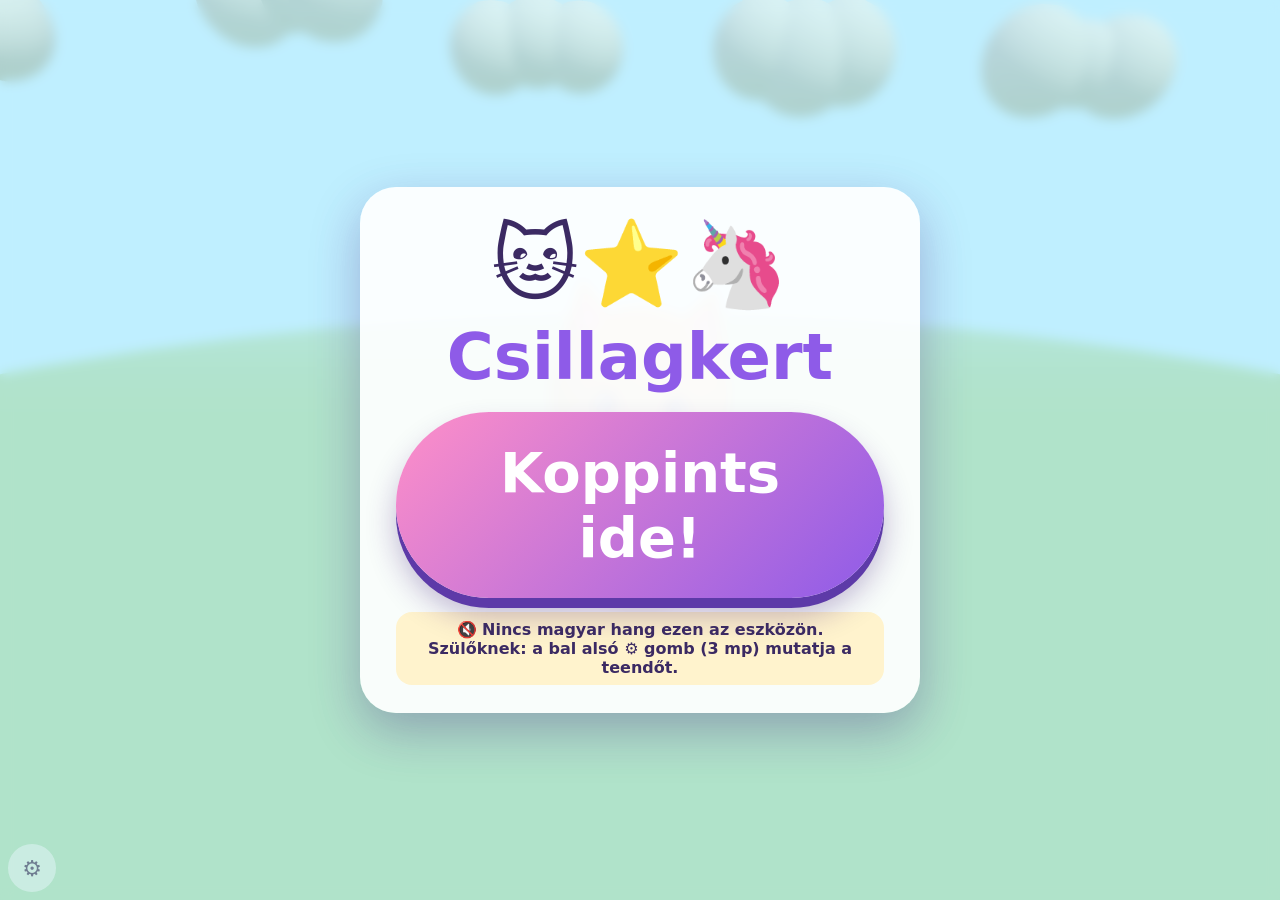
==== index.html @ 8ad257bf "Trace: figure-eight path, closed paths work in both directions; finger drawing no longer blocked rig" ====
<!DOCTYPE html>
<html lang="hu">
<head>
<meta charset="UTF-8">
<meta name="viewport" content="width=device-width, initial-scale=1.0, maximum-scale=1.0, user-scalable=no, viewport-fit=cover">
<meta name="apple-mobile-web-app-capable" content="yes">
<meta name="theme-color" content="#bfefff">
<meta name="apple-mobile-web-app-title" content="Csillagkert">
<meta name="apple-mobile-web-app-status-bar-style" content="default">
<link rel="manifest" href="manifest.webmanifest">
<link rel="apple-touch-icon" href="icons/icon-180.png">
<link rel="icon" type="image/png" href="icons/icon-192.png">
<title>Csillagkert</title>
<link rel="stylesheet" href="style.css">
</head>
<body>
<canvas id="garden"></canvas>

<!-- Rozi, a robot: ő beszél. Rá koppintva megismétli a feladatot. -->
<div id="rozi-bubble"></div>
<button id="robot" data-mood="idle" aria-label="Rozi a robot – koppints, ha újra hallani szeretnéd" hidden>
  <svg viewBox="0 0 100 110" width="100%" height="100%">
    <line x1="50" y1="14" x2="50" y2="4" stroke="#9aa6c9" stroke-width="4" stroke-linecap="round"/>
    <circle cx="50" cy="5" r="6" fill="#ffcf3f" class="antenna"/>
    <rect x="12" y="16" width="76" height="62" rx="26" fill="#e8ecff" stroke="#8e5be8" stroke-width="4"/>
    <rect x="22" y="28" width="56" height="30" rx="14" fill="#2b2a55"/>
    <g class="eyes"><ellipse class="eye" cx="38" cy="43" rx="8" ry="9" fill="#7fe0ff"/><ellipse class="eye" cx="62" cy="43" rx="8" ry="9" fill="#7fe0ff"/>
      <path class="lash" d="M28 33 l-5 -4 M32 31 l-3 -5 M72 33 l5 -4 M68 31 l3 -5" stroke="#7fe0ff" stroke-width="2.5" stroke-linecap="round"/></g>
    <path class="smile" d="M39 64 Q50 74 61 64" fill="none" stroke="#ff5d8f" stroke-width="4.5" stroke-linecap="round"/>
    <rect class="mouth" x="40" y="64" width="20" height="6" rx="3" fill="#ff5d8f"/>
    <circle class="cheek" cx="20" cy="62" r="5" fill="#ffb3d6"/><circle class="cheek" cx="80" cy="62" r="5" fill="#ffb3d6"/>
    <path d="M70 14 q12 -10 20 2 q-8 8 -20 -2z M70 14 q-6 -12 -18 -4 q6 10 18 4z" fill="#ff8fc8" stroke="#d94f9a" stroke-width="2"/>
    <rect x="30" y="80" width="40" height="22" rx="10" fill="#c9d2f5" stroke="#8e5be8" stroke-width="3"/>
    <circle cx="50" cy="91" r="5" fill="#ffcf3f"/>
  </svg>
</button>

<!-- Csillagmérő + gombok -->
<header id="hud" hidden>
  <div id="meter" aria-label="Csillagok">
    
  </div>
  <button id="again" class="round" aria-label="Mondd újra">🔊</button>
</header>

<!-- Első koppintás: ez oldja fel a hangot az iPaden -->
<section id="start">
  <div class="card">
    <div class="big-emoji">🐱⭐🦄</div>
    <h1>Csillagkert</h1>
    <button id="start-btn" class="giant">Koppints ide!</button>
    <p id="voice-warn" hidden>🔇 Nincs magyar hang ezen az eszközön. Szülőknek: a bal alsó ⚙ gomb (3 mp) mutatja a teendőt.</p>
  </div>
</section>

<!-- Főképernyő a kertben -->
<section id="home" hidden>
  <div id="stations"></div>
  <button id="next" class="giant">▶ Tovább</button>
</section>

<!-- Feladat -->
<section id="stage" hidden></section>
<button id="stage-x" class="round xbtn" aria-label="Kilépek" hidden>✕</button>

<!-- Név (elsőre; átugorható) -->
<section id="name-screen" hidden>
  <div class="card">
    <button id="name-skip" class="round xbtn in" aria-label="Átugrom">✕</button>
    <h2>Hogy hívnak? 🌟</h2>
    <input id="name-input" type="text" autocomplete="off" maxlength="30" placeholder="Írd ide a neved">
    <div style="margin-top:18px"><button id="name-ok" class="giant">Kész</button></div>
  </div>
</section>

<!-- Jutalom -->
<section id="reward" hidden>
  <div class="card wide">
    <button id="reward-x" class="round xbtn in" aria-label="Nem kérek">✕</button>
    <h2>🎉 Megvan az összes csillag!</h2>
    <div class="choices">
      <button class="choice" data-game="sparkhorn"><span>🦄</span>Unikornis-futás</button>
      <button class="choice" data-game="bubbles"><span>🫧</span>Buborékpukkasztás</button>
      <button class="choice" data-game="foodcatch"><span>🐱</span>Etesd a cicát</button>
      <button class="choice" data-game="healthy"><span>🍎</span>Hami-adagoló</button>
      <button class="choice" data-game="race"><span>🏁</span>Felhővár-verseny</button>
      <button class="choice" data-game="openworld"><span>🌈</span>Szabad futás</button>
      <button class="choice" data-game="pet"><span>🐾</span>Barátom</button>
      <button class="choice" data-game="dressup"><span>👑</span>Unikornis-öltöztető</button>
    </div>
  </div>
</section>
<section id="game" hidden>
  <div id="game-bar"><button id="game-back" class="round" aria-label="Vissza">⬅</button></div>
  <div id="game-body"></div>
</section>

<!-- Szülői sarok: 3 mp-ig nyomva tartva nyílik -->
<button id="parent-btn" aria-label="Szülői beállítások (tartsd nyomva)">⚙</button>
<div id="parent" hidden>
  <div class="card wide">
    <h2>Szülői sarok</h2>
    <label>A gyerek neve (csak ezen az eszközön tárolódik)
      <input id="p-name" type="text" autocomplete="off" maxlength="30">
    </label>
    <label>Jutalomjáték hossza
      <select id="p-minutes"><option value="2">2 perc</option><option value="4">4 perc</option><option value="6">6 perc</option><option value="10">10 perc</option></select>
    </label>
    <label>Hány csillag kell kezdetben a jutalomjátékhoz? (minden kör után +2)
      <select id="p-per"><option value="5">5 csillag</option><option value="7">7 csillag</option><option value="10">10 csillag</option><option value="15">15 csillag</option></select>
    </label>
    <label>Játékhangok és zene hangereje
      <select id="p-volume"><option value="0">halk</option><option value="1">közepes</option><option value="2">hangos</option></select>
    </label>
    <label>Rozi beszédének hangereje
      <select id="p-speech"><option value="0">halk</option><option value="1">közepes</option><option value="2">hangos</option></select>
    </label>
    <label hidden>Felolvasó hang
      <select id="p-voicesel"></select>
    </label>
    <p id="p-voice"></p>
    <div id="p-stats"></div>
    <div class="row">
      <button id="p-test" class="small">🔊 Hangpróba</button>
      <button id="p-reset" class="small danger">Újrakezdés</button>
      <button id="p-close" class="small ok">Kész</button>
    </div>
    <p class="hint">Ha nincs magyar hang: Beállítások → Kisegítő lehetőségek → Felolvasott tartalom → Hangok → Magyar.</p>
    <p class="hint">Ha a zene és a játékhangok nem szólnak, de Rozi beszél: kapcsold ki a néma módot (Vezérlőközpont → harang ikon), és hangosítsd fel az iPadet.</p>
    <div id="p-errors" class="hint"></div>
  </div>
</div>
<div id="fly-layer"></div>

<script type="module" src="js/main.js"></script>
</body>
</html>
---- style.css ----
:root {
  --sky: #bfefff; --ink: #3b2a63; --card: rgba(255,255,255,.92);
  --pink: #ff8fc8; --purple: #8e5be8; --gold: #ffcf3f; --mint: #7fe0c0;
}
* { box-sizing: border-box; margin: 0; padding: 0; -webkit-tap-highlight-color: transparent; }
html, body { height: 100%; overflow: hidden; background: var(--sky); }
body {
  font-family: "Trebuchet MS", "Segoe UI", system-ui, sans-serif; color: var(--ink);
  touch-action: none; overscroll-behavior: none;
  -webkit-user-select: none; user-select: none; -webkit-touch-callout: none;
}
[hidden] { display: none !important; }
#garden { position: fixed; inset: 0; width: 100%; height: 100%; display: block; }

button { font: inherit; color: inherit; border: 0; cursor: pointer; touch-action: manipulation; }
.giant {
  font-size: clamp(28px, 6vw, 56px); font-weight: 900; padding: .5em 1.3em; border-radius: 999px;
  color: #fff; background: linear-gradient(135deg, var(--pink), var(--purple));
  box-shadow: 0 10px 0 #5d3aa8, 0 18px 30px rgba(60,20,120,.3);
  transition: transform .1s;
}
.giant:active { transform: translateY(6px); box-shadow: 0 4px 0 #5d3aa8; }
.round {
  width: 72px; height: 72px; border-radius: 50%; font-size: 34px; background: var(--card);
  box-shadow: 0 6px 16px rgba(60,20,120,.25);
}

.card {
  background: var(--card); border-radius: 36px; padding: 28px 36px; text-align: center;
  box-shadow: 0 18px 50px rgba(60,20,120,.3); max-width: min(92vw, 560px);
}
.card.wide { max-width: min(94vw, 720px); }
.card h1 { font-size: clamp(36px, 8vw, 64px); margin: 6px 0 18px; color: var(--purple); }
.card h2 { font-size: clamp(26px, 5vw, 40px); margin-bottom: 18px; }
.big-emoji { font-size: clamp(48px, 10vw, 84px); }

#start, #reward, #parent {
  position: fixed; inset: 0; display: flex; align-items: center; justify-content: center;
  background: rgba(191,239,255,.55); backdrop-filter: blur(6px); z-index: 30;
}
#parent { z-index: 60; background: rgba(40,20,80,.5); }
#home { position: fixed; left: 0; right: 0; bottom: 8vh; display: flex; justify-content: center; z-index: 10; }

#hud {
  position: fixed; top: 0; left: 0; right: 0; z-index: 20; display: flex; justify-content: space-between;
  align-items: center; padding: 14px 20px; pointer-events: none;
}
#hud > * { pointer-events: auto; }
#meter { display: flex; gap: 10px; margin: 0 auto; padding: 8px 22px; background: var(--card); border-radius: 999px; box-shadow: 0 6px 16px rgba(60,20,120,.25); }
#meter .slot { font-size: clamp(36px, 7vw, 56px); color: #d8cfe8; transition: color .4s, transform .4s; }
#meter .slot.on { color: var(--gold); text-shadow: 0 0 14px #ffd85a; transform: scale(1.15) rotate(-8deg); }
#again { position: absolute; right: 20px; top: 14px; }

#stage {
  position: fixed; inset: 0; z-index: 15; display: flex; flex-direction: column; align-items: center;
  justify-content: center; padding: 100px 16px 24px; background: rgba(236,248,255,.82);
}
.activity { width: min(96vw, 900px); display: flex; flex-direction: column; align-items: center; gap: 18px; height: 100%; }
.prompt { font-size: clamp(24px, 4.4vw, 38px); font-weight: 800; text-align: center; background: var(--card); padding: 10px 26px; border-radius: 24px; }
.pad { position: relative; width: 100%; flex: 1; min-height: 0; background: #fff; border-radius: 36px; box-shadow: 0 12px 34px rgba(60,20,120,.25); overflow: hidden; }
.pad canvas { position: absolute; inset: 0; width: 100%; height: 100%; touch-action: none; }

.items { display: flex; flex-wrap: wrap; justify-content: center; gap: 8px 14px; max-width: 760px; }
.item { font-size: clamp(48px, 9vw, 84px); transition: transform .25s; }
.item.pulse { transform: scale(1.4); }
.answers { display: flex; gap: 20px; flex-wrap: wrap; justify-content: center; }
.answer {
  min-width: 140px; padding: 16px 26px; border-radius: 30px; background: #fff; font-size: clamp(40px, 8vw, 72px); font-weight: 900;
  box-shadow: 0 8px 0 #cdb8f2, 0 14px 24px rgba(60,20,120,.2); display: flex; flex-direction: column; align-items: center;
  transition: transform .2s, opacity .3s;
}
.answer small { font-size: 22px; letter-spacing: 3px; color: var(--purple); }
.answer:active { transform: translateY(5px); }
.answer.glow { animation: glow 1s infinite alternate; }
.answer.gone { opacity: 0; pointer-events: none; transform: scale(.6); }
.shake { animation: shake .45s; }
.win { animation: win .6s; }
@keyframes shake { 20% { transform: translateX(-10px) } 40% { transform: translateX(10px) } 60% { transform: translateX(-6px) } 80% { transform: translateX(6px) } }
@keyframes win { 50% { transform: scale(1.18) rotate(4deg) } }
@keyframes glow { to { box-shadow: 0 0 0 10px rgba(255,207,63,.7), 0 8px 0 #cdb8f2; } }

.choices { display: flex; gap: 22px; justify-content: center; flex-wrap: wrap; }
.choice {
  width: min(40vw, 260px); padding: 20px; border-radius: 30px; background: #fff; font-size: 24px; font-weight: 800;
  display: flex; flex-direction: column; align-items: center; gap: 8px; box-shadow: 0 8px 0 #cdb8f2, 0 14px 24px rgba(60,20,120,.2);
}
.choice span { font-size: 72px; }

#game { position: fixed; inset: 0; z-index: 40; background: #1a1040; }
#game-bar { position: absolute; left: 14px; top: 14px; z-index: 5; }
#game-body, #game-body iframe, #game-body canvas { position: absolute; inset: 0; width: 100%; height: 100%; border: 0; }

#parent-btn {
  position: fixed; left: 8px; bottom: 8px; width: 48px; height: 48px; border-radius: 50%; z-index: 50;
  background: rgba(236,248,255,.82); font-size: 22px; opacity: .55;
}
#parent label { display: block; text-align: left; font-weight: 700; margin: 10px 0; }
#parent input, #parent select { width: 100%; font: inherit; padding: 12px; border-radius: 14px; border: 2px solid #cdb8f2; margin-top: 6px; }
#parent .row { display: flex; gap: 10px; justify-content: center; margin: 14px 0; flex-wrap: wrap; }
#parent .hint, #p-voice { font-size: 15px; margin-top: 8px; }
.small { padding: 12px 20px; border-radius: 16px; background: #eee6fb; font-weight: 800; font-size: 18px; }
.small.ok { background: var(--mint); } .small.danger { background: #ffd2d2; }

.fly { position: fixed; z-index: 70; font-size: 80px; pointer-events: none; transition: transform .9s cubic-bezier(.5,-.3,.4,1.2), opacity .9s; color: var(--gold); text-shadow: 0 0 20px #ffd85a; }

/* --- további feladattípusok --- */
.answer.pic { font-size: clamp(64px, 12vw, 110px); min-width: 170px; position: relative; }
.answer.pic small { font-size: 20px; letter-spacing: 0; color: var(--ink); font-weight: 800; margin-top: 4px; }
.answer.done { opacity: .55; transform: scale(.92); }
.badge { position: absolute; top: -10px; right: -10px; min-width: 38px; height: 38px; border-radius: 50%; background: var(--mint); color: var(--ink); font-size: 24px; line-height: 38px; text-align: center; font-weight: 900; }
.badge:empty { display: none; }
.cards { display: grid; grid-template-columns: repeat(auto-fit, minmax(110px, 1fr)); gap: 14px; width: min(94vw, 640px); }
.mcard { aspect-ratio: 1; border-radius: 24px; background: #fff; box-shadow: 0 6px 0 #cdb8f2; position: relative; font-size: clamp(48px, 10vw, 80px); transition: transform .25s; }
.mcard .face { display: none; } .mcard.up .face, .mcard.matched .face { display: inline; } .mcard.up .back, .mcard.matched .back { display: none; }
.mcard.up { transform: scale(1.06); } .mcard.matched { background: #d9f7ea; box-shadow: none; opacity: .8; }
.dots { display: flex; gap: 16px; } .dot { width: 34px; height: 34px; border-radius: 50%; background: #e4dcf5; transition: background .2s, transform .2s; } .dot.on { background: var(--gold); transform: scale(1.25); }
.clap { font-size: clamp(60px, 14vw, 110px); padding: .15em .6em; }
.palette { display: flex; gap: 12px; align-items: center; flex-wrap: wrap; justify-content: center; }
.swatch { width: 60px; height: 60px; border-radius: 50%; border: 5px solid #fff; box-shadow: 0 4px 10px rgba(60,20,120,.3); } .swatch.sel { border-color: var(--ink); transform: scale(1.15); }
.swatch.emo { background: #fff; font-size: 30px; }
.dress { position: absolute; left: 0; right: 0; bottom: 14px; display: flex; flex-direction: column; gap: 8px; align-items: center; }
.dress .row { display: flex; gap: 12px; }

/* iPad: a beviteli mezők ne örököljék a kijelölés-tiltást (különben nem lehet gépelni) */
input, select, textarea { -webkit-user-select: text; user-select: text; -webkit-touch-callout: default; }
.pad .clear { position: absolute; right: 14px; bottom: 14px; z-index: 3; width: 60px; height: 60px; font-size: 28px; opacity: .85; }
#voice-warn { margin-top: 14px; padding: 8px 14px; border-radius: 16px; background: #fff3cd; font-size: 16px; font-weight: 700; }

/* --- állomásválasztó a kertben --- */
#home { flex-direction: column; align-items: center; gap: 14px; bottom: 5vh; }
#stations { display: flex; flex-wrap: wrap; gap: 10px; justify-content: center; max-width: min(94vw, 780px); }
.station { width: clamp(78px, 17vw, 104px); padding: 8px 4px 6px; border-radius: 22px; background: var(--card); box-shadow: 0 5px 0 #cdb8f2, 0 8px 16px rgba(60,20,120,.2); display: flex; flex-direction: column; align-items: center; gap: 2px; transition: transform .1s; }
.station:active { transform: translateY(4px); box-shadow: 0 1px 0 #cdb8f2; }
.station span { font-size: clamp(34px, 7vw, 48px); }
.station small { font-size: 12px; font-weight: 800; line-height: 1.1; text-align: center; }
#p-stats { text-align: left; font-size: 16px; margin-top: 10px; max-height: 28vh; overflow: auto; }
#p-stats .stat { display: flex; justify-content: space-between; padding: 3px 0; border-bottom: 1px dashed #e0d6f5; }
#parent .card { max-height: 92vh; overflow: auto; }
#reward .card { max-height: 94vh; overflow: auto; }
.choice { width: min(42vw, 260px); }
@media (max-width: 520px) { .choice span { font-size: 52px; } .choice { padding: 12px; font-size: 18px; } .card { padding: 20px 18px; } }

/* --- Rozi, a robot --- */
#robot { position: fixed; left: 12px; top: 10px; width: 78px; height: 86px; z-index: 25; background: none; padding: 0; filter: drop-shadow(0 6px 10px rgba(60,20,120,.3)); }
#robot .mouth { transform-origin: 50px 67px; }
#robot.talking .mouth { animation: talk .22s infinite alternate; }
#robot.talking .antenna { animation: blink .5s infinite alternate; }
#robot.talking { animation: bob .5s infinite alternate; }
#robot .eyes { transform-origin: 50px 43px; animation: blinkeye 4s infinite; }
@keyframes talk { from { transform: scaleY(.5) } to { transform: scaleY(2.6) scaleX(.85) } }
@keyframes blink { from { fill: #ffcf3f } to { fill: #fff7b0 } }
@keyframes bob { from { transform: translateY(0) } to { transform: translateY(-4px) rotate(-2deg) } }
@keyframes blinkeye { 0%, 92%, 100% { transform: scaleY(1) } 96% { transform: scaleY(.1) } }

/* --- elforgatás / kis magasság: semmi ne lógjon ki --- */
html, body { height: 100%; height: 100dvh; }
#stage { overflow-y: auto; justify-content: flex-start; }
.activity { min-height: 100%; height: auto; }
.pad { min-height: 240px; }
.answer.pic { font-size: clamp(52px, min(12vw, 15vh), 110px); min-width: clamp(104px, 22vmin, 170px); }
.item { font-size: clamp(44px, min(9vw, 12vh), 84px); }
@media (max-height: 560px) { #stage { padding-top: 84px; } .prompt { font-size: clamp(18px, 3.4vw, 28px); padding: 6px 18px; } .answer.pic small { font-size: 16px; } .giant { font-size: clamp(22px, 4vw, 40px); } }

/* --- számtan, zene, etetés --- */
.item.sm { font-size: clamp(30px, min(6vw, 8vh), 52px); }
.item.gone { opacity: .15; transform: scale(.5); filter: grayscale(1); }
.mathrow { display: flex; align-items: center; justify-content: center; gap: 18px; flex-wrap: wrap; }
.mathrow .grp { display: flex; flex-wrap: wrap; justify-content: center; gap: 6px; max-width: min(40vw, 330px); }
.mathrow .sign { font-size: clamp(44px, 9vw, 80px); font-weight: 900; color: var(--purple); }
.answer.key { color: #fff; text-shadow: 0 2px 6px rgba(0,0,0,.35); min-width: clamp(96px, 20vmin, 150px); }
.answer.key small { color: #fff; font-size: 20px; letter-spacing: 2px; }
.answer.key.big { min-width: clamp(160px, 34vmin, 260px); font-size: clamp(56px, 12vmin, 100px); padding: 26px 40px; }
.answer.key.ring { animation: ring 1.1s ease-in-out; }
@keyframes ring { 0% { box-shadow: 0 0 0 0 rgba(255,255,255,.9); transform: scale(1) } 50% { box-shadow: 0 0 0 28px rgba(255,255,255,0); transform: scale(1.12) } 100% { transform: scale(1) } }
.feedpad .animal-wrap { position: relative; display: flex; justify-content: center; align-items: center; min-height: clamp(150px, 30vh, 280px); }
.animal { font-size: clamp(110px, 24vmin, 220px); line-height: 1; transition: transform .2s; }
.animal.munch { animation: munch .5s 3; }
.bubble { position: absolute; top: 0; left: 50%; transform: translateX(40%); background: #fff; padding: 6px 14px; border-radius: 18px; font-weight: 800; font-size: 18px; box-shadow: 0 4px 10px rgba(60,20,120,.2); }
.bubble:empty { display: none; }
@keyframes munch { 50% { transform: scale(1.18, .88) } }
.food { touch-action: none; }

/* --- X gombok, név, nagyítás ellen --- */
.xbtn { position: fixed; top: 100px; right: 16px; z-index: 26; width: 64px; height: 64px; font-size: 30px; background: rgba(255,255,255,.95); }
.xbtn.in { position: absolute; top: 10px; right: 10px; width: 54px; height: 54px; font-size: 26px; }
#name-screen { position: fixed; inset: 0; display: flex; align-items: center; justify-content: center; background: rgba(191,239,255,.6); backdrop-filter: blur(6px); z-index: 35; }
#name-screen .card, #reward .card { position: relative; }
#name-input { font: inherit; font-size: 30px; padding: 14px 18px; border-radius: 18px; border: 3px solid #cdb8f2; width: min(80vw, 380px); text-align: center; }
button { touch-action: none; }
#stage, #parent .card, #reward .card, #p-stats { touch-action: pan-y; }
#meter { gap: 4px; padding: 6px 14px; }
#meter .slot { font-size: clamp(20px, min(4.2vw, 6vh), 40px); }

/* --- 3D és új játékok --- */
#meter.bar { gap: 8px; align-items: center; min-width: min(46vw, 360px); }
#meter .track { flex: 1; height: 16px; border-radius: 99px; background: #e4dcf5; overflow: hidden; min-width: 120px; }
#meter .fill { display: block; height: 100%; width: 0; background: linear-gradient(90deg, #ffcf3f, #ff8fc8); border-radius: 99px; transition: width .5s; }
#meter .num { font-size: clamp(16px, 2.6vw, 24px); color: var(--ink); }
.choices { display: grid; grid-template-columns: repeat(auto-fit, minmax(150px, 1fr)); gap: 14px; }
.choice { width: auto; }

.race, .ow { position: absolute; inset: 0; }
.race-gl, .ow-gl { position: absolute; inset: 0; width: 100%; height: 100%; display: block; touch-action: none; }
.race-hud { position: absolute; left: 90px; right: 90px; top: 18px; }
.race-track { position: relative; height: 22px; background: rgba(255,255,255,.7); border-radius: 99px; }
.race-track .mk { position: absolute; top: -14px; font-size: 30px; transform: translateX(-50%); transition: left .1s linear; }
.race-track .mk.rv { filter: hue-rotate(180deg); top: 2px; font-size: 24px; }
.race-track .finish { position: absolute; right: -8px; top: -12px; font-size: 30px; }
.race-center { position: absolute; inset: 0; display: flex; align-items: center; justify-content: center; pointer-events: none; }
.race-center .race-card { pointer-events: auto; text-align: center; background: rgba(255,255,255,.95); border-radius: 36px; padding: 22px 34px; box-shadow: 0 18px 50px rgba(60,20,120,.4); max-width: min(90vw, 420px); }
.race-count { font-size: min(30vw, 220px); font-weight: 900; color: #fff; text-shadow: 0 6px 0 #8e5be8, 0 0 40px #ff8fc8; }
.race-count.go { font-size: min(18vw, 130px); }
.race-card .big { font-size: 64px; } .race-card h2 { margin: 6px 0; } .race-card .gift { font-size: 80px; } .race-card .sm { font-size: 15px; } .race-card .giant { margin-top: 10px; font-size: 26px; }
.race-hint { position: absolute; left: 0; right: 0; bottom: 6vh; text-align: center; font-size: 26px; font-weight: 900; color: #fff; text-shadow: 0 3px 8px rgba(60,20,120,.7); transition: opacity .6s; pointer-events: none; }

.ow-load { position: absolute; inset: 0; display: flex; align-items: center; justify-content: center; font-size: 30px; font-weight: 900; background: #bfe9ff; z-index: 3; }
.ow-hint { position: absolute; left: 0; right: 0; bottom: 6vh; text-align: center; font-size: 24px; font-weight: 900; color: #fff; text-shadow: 0 3px 8px rgba(60,20,120,.7); transition: opacity .6s; pointer-events: none; }
.ow-jump { position: absolute; right: 22px; bottom: 22px; width: 96px; height: 96px; font-size: 48px; z-index: 4; background: rgba(255,255,255,.9); }

.fc { position: absolute; inset: 0; background: linear-gradient(#bfe9ff, #ffe6f2); overflow: hidden; touch-action: none; }
.fc-layer { position: absolute; inset: 0; pointer-events: none; }
.fc-food { position: absolute; left: 0; top: 0; font-size: 60px; line-height: 1; will-change: transform; }
.fc-cat { position: absolute; bottom: 14px; left: 0; font-size: 130px; line-height: 1; transform-origin: 50% 100%; will-change: transform; --belly: 1; }
.fc-cat.nom { animation: nom .25s; } .fc-cat.purr { animation: purr .5s infinite alternate; }
@keyframes nom { 50% { filter: brightness(1.15); } } @keyframes purr { from { rotate: -4deg } to { rotate: 4deg } }
.fc-bar { position: absolute; left: 90px; right: 20px; top: 20px; height: 26px; background: rgba(255,255,255,.8); border-radius: 99px; z-index: 2; overflow: hidden; }
.fc-fill { height: 100%; width: 0; background: linear-gradient(90deg, #7fe0c0, #ffcf3f); transition: width .3s; }
.fc-label { position: absolute; right: 10px; top: -2px; font-size: 24px; }
.fc-msg { position: absolute; left: 0; right: 0; top: 30%; text-align: center; font-size: 54px; font-weight: 900; color: #ff5d8f; text-shadow: 0 3px 0 #fff; pointer-events: none; }

.hd { position: relative; width: 100%; height: 100%; min-height: 460px; display: flex; flex-direction: column; background: linear-gradient(#e8f6ff, #fff0f8); border-radius: 28px; overflow: hidden; }
.hd-top { display: flex; align-items: center; justify-content: space-between; padding: 8px 14px; }
.hd-stat { font-size: 32px; background: rgba(255,255,255,.85); padding: 4px 16px; border-radius: 99px; } .hd-stat b { font-size: 28px; }
.hd-machine { background: linear-gradient(#ff8fc8, #8e5be8); border-radius: 24px; padding: 10px 26px 16px; color: #fff; text-align: center; box-shadow: 0 8px 0 #5d3aa8; }
.hd-lights { display: flex; gap: 8px; justify-content: center; } .hd-lights i { width: 14px; height: 14px; border-radius: 50%; background: #ffe14d; animation: lt 1s infinite alternate; } .hd-lights i:nth-child(2) { animation-delay: .3s; background: #7fe0c0; } .hd-lights i:nth-child(3) { animation-delay: .6s; background: #7fd6ff; }
@keyframes lt { from { opacity: .4 } to { opacity: 1 } }
.hd-title { font-weight: 900; letter-spacing: 2px; margin: 4px 0; font-size: clamp(14px, 2.4vw, 20px); }
.hd-slot { height: 12px; width: 90px; margin: 0 auto; background: #3b2a63; border-radius: 6px; }
.hd-tray { position: relative; flex: 1; min-height: 120px; display: flex; align-items: center; justify-content: center; }
.hd-item { font-size: clamp(80px, 16vmin, 130px); line-height: 1; touch-action: none; cursor: grab; will-change: transform; filter: drop-shadow(0 8px 8px rgba(60,20,120,.3)); }
.hd-item.drop { animation: dropin .6s cubic-bezier(.3,1.4,.5,1); }
@keyframes dropin { from { transform: translateY(-200px) scale(.5); opacity: 0 } to { transform: none; opacity: 1 } }
.hd-bottom { display: flex; align-items: flex-end; justify-content: space-between; padding: 8px 16px 14px; gap: 12px; }
.hd-pals { display: flex; gap: 10px; align-items: flex-end; flex-wrap: wrap; }
.hd-pal { position: relative; text-align: center; } .hd-pal .face { display: block; font-size: clamp(54px, 11vmin, 80px); line-height: 1; transition: transform .2s; } .hd-pal.main .face { font-size: clamp(76px, 16vmin, 120px); }
.hd-pal .face.happy { animation: hop .5s 2; } .hd-pal .face.shake { animation: shake .45s; } .hd-pal .hearts { position: absolute; left: 0; right: 0; top: -14px; font-size: 22px; }
@keyframes hop { 50% { transform: translateY(-18px) scale(1.1) } }
.hd-box { position: relative; text-align: center; background: rgba(255,255,255,.7); border-radius: 24px; padding: 6px 18px 8px; } .hd-box .lid { font-size: clamp(64px, 14vmin, 100px); line-height: 1; } .hd-box .cnt { font-size: 22px; } .hd-box.pop .lid { animation: hop .3s; } .hd-box.shake { animation: shake .45s; } .hd-box.closed { background: #ffe9a8; }
.hd-bubble { position: absolute; left: 50%; top: 96px; transform: translateX(-50%); background: #fff; padding: 10px 20px; border-radius: 22px; font-weight: 800; font-size: clamp(16px, 2.8vw, 22px); box-shadow: 0 6px 16px rgba(60,20,120,.25); opacity: 0; transition: opacity .3s; max-width: 80%; text-align: center; pointer-events: none; z-index: 4; } .hd-bubble.on { opacity: 1; }
.hd-gift { position: absolute; left: 100%; bottom: 20%; display: flex; align-items: flex-end; gap: 6px; font-size: 80px; pointer-events: none; } .hd-gift.go { animation: giftgo 2.4s ease-in-out forwards; }
@keyframes giftgo { 0% { left: 80%; } 100% { left: 20%; } }

.dress2 { position: absolute; inset: 0; display: flex; flex-direction: column; background: #fff; }
.du-svg { flex: 1; min-height: 0; width: 100%; }
.du-tabs { display: flex; gap: 8px; justify-content: center; padding: 6px; flex-wrap: wrap; }
.du-tab { width: 58px; height: 52px; border-radius: 16px; background: #f1ebff; font-size: 28px; } .du-tab.sel { background: var(--purple); box-shadow: 0 0 0 3px #cdb8f2; }
.du-opts { padding: 4px 10px 12px; display: flex; flex-direction: column; gap: 8px; align-items: center; }
.du-row { display: flex; gap: 10px; flex-wrap: wrap; justify-content: center; }
.du-opt { position: relative; width: 62px; height: 62px; border-radius: 50%; border: 4px solid #fff; background: #f1ebff; font-size: 30px; box-shadow: 0 3px 8px rgba(60,20,120,.3); } .du-opt.sel { border-color: var(--ink); transform: scale(1.12); }
.du-opt.locked { filter: grayscale(.8); opacity: .75; } .du-opt .lock { position: absolute; right: -6px; bottom: -6px; font-size: 20px; }
.du-msg { text-align: center; min-height: 22px; font-weight: 800; color: var(--ink); padding-bottom: 6px; }
@media (max-height: 560px) { .du-svg { flex: 0 0 38%; } .du-opt, .du-tab { width: 48px; height: 48px; font-size: 24px; } }

/* --- Robotpálya (algoritmus) --- */
.algo { gap: 12px; }
.agrid { position: relative; display: grid; gap: 4px; padding: 8px; background: #fff; border-radius: 24px; box-shadow: 0 8px 24px rgba(60,20,120,.25); }
.agrid.win { animation: win .6s; }
.acell { display: flex; align-items: center; justify-content: center; background: #f1ebff; border-radius: 14px; line-height: 1; }
.acell.wall { background: #ffe6f2; }
.arobot { position: absolute; left: 8px; top: 8px; display: flex; align-items: center; justify-content: center; line-height: 1; z-index: 2; pointer-events: none; }
.arobot.bump { animation: shake .4s; }
.aprog { display: flex; gap: 8px; flex-wrap: wrap; justify-content: center; min-height: 66px; }
.atok { position: relative; min-width: 62px; height: 62px; border-radius: 16px; background: #fff; font-size: 34px; box-shadow: 0 5px 0 #cdb8f2; } .atok b { position: absolute; right: 4px; bottom: 0; font-size: 16px; color: var(--purple); }
.atok.hi { background: #ffe9a8; box-shadow: 0 5px 0 #ffb020; animation: shake .45s; }
.atok.ghost { opacity: .6; box-shadow: 0 0 0 3px #7fe0c0; }
.aslot { width: 62px; height: 62px; border-radius: 16px; border: 3px dashed #cdb8f2; }
.ahint { display: flex; align-items: center; gap: 8px; justify-content: center; flex-wrap: wrap; font-weight: 800; }
.apal { display: flex; gap: 10px; flex-wrap: wrap; justify-content: center; align-items: center; }
.acmd { width: 70px; height: 70px; border-radius: 20px; background: #fff; font-size: 38px; box-shadow: 0 6px 0 #cdb8f2; } .acmd.small { width: 56px; height: 56px; font-size: 26px; }
.amult { display: inline-flex; gap: 6px; } .amul { padding: 10px 14px; border-radius: 14px; background: #eee6fb; font-weight: 900; font-size: 20px; } .amul.sel { background: var(--purple); color: #fff; }
.arun { font-size: 24px; padding: .4em 1em; }
/* --- Barátom --- */
.pet { position: absolute; inset: 0; background: linear-gradient(#bfe9ff, #fff0f8); }
.pet-pick { height: 100%; display: flex; flex-direction: column; align-items: center; justify-content: center; gap: 18px; padding: 80px 16px 16px; }
.pet-grid { display: grid; grid-template-columns: repeat(auto-fit, minmax(130px, 1fr)); gap: 14px; width: min(94vw, 640px); }
.pet-friend { background: #fff; border-radius: 28px; padding: 14px; box-shadow: 0 6px 0 #cdb8f2; display: flex; flex-direction: column; align-items: center; } .pet-friend span { font-size: 80px; line-height: 1; } .pet-friend small { font-size: 20px; font-weight: 800; }
.pet-stage { position: absolute; inset: 0; touch-action: none; overflow: hidden; }
.pet-back { position: absolute; left: 90px; top: 14px; z-index: 5; }
.pet-meter { position: absolute; left: 170px; right: 20px; top: 28px; height: 26px; background: rgba(255,255,255,.85); border-radius: 99px; overflow: hidden; z-index: 3; } .pet-meter .fill { display: block; height: 100%; width: 0; background: linear-gradient(90deg, #ff8fc8, #ffcf3f); transition: width .3s; } .pet-meter .heart { position: absolute; right: 10px; top: -2px; font-size: 24px; }
.pet-animal { position: absolute; left: 0; top: 0; font-size: clamp(150px, 34vmin, 300px); line-height: 1; will-change: transform; user-select: none; } .pet-animal.wiggle { animation: wig .3s; } .pet-animal.joy { animation: hop .5s 3; }
@keyframes wig { 25% { rotate: -6deg } 75% { rotate: 6deg } }
.pet-ball { position: absolute; left: 0; top: 0; font-size: 72px; line-height: 1; width: 72px; height: 72px; z-index: 3; will-change: transform; touch-action: none; }
.pet-fx { position: absolute; inset: 0; pointer-events: none; z-index: 4; }
.pet-spark { position: absolute; font-size: 38px; animation: floatup 1.1s ease-out forwards; }
@keyframes floatup { from { opacity: 1; transform: translate(0, 0) scale(.8) } to { opacity: 0; transform: translate(var(--dx, 0), -110px) scale(1.3) } }
.pet-tools { position: absolute; left: 0; right: 0; bottom: 14px; display: flex; gap: 14px; justify-content: center; z-index: 5; }
.pet-tool { background: #fff; border-radius: 22px; padding: 8px 20px; font-size: 40px; box-shadow: 0 5px 0 #cdb8f2; display: flex; flex-direction: column; align-items: center; } .pet-tool small { font-size: 15px; font-weight: 800; } .pet-tool.sel { background: var(--purple); color: #fff; }

/* kis fekvő kijelző: kompakt állomásgombok, hogy a cica látszódjon */
@media (max-height: 640px) and (orientation: landscape) {
  #home { bottom: 1.5vh; gap: 8px; }
  #stations { gap: 6px; max-width: 94vw; }
  .station { width: 58px; padding: 5px 2px; border-radius: 16px; }
  .station span { font-size: 32px; }
  .station small { display: none; }
  .giant { font-size: clamp(22px, 3.6vw, 34px); padding: .35em 1.1em; box-shadow: 0 6px 0 #5d3aa8; }
}

/* --- Rozi arca: hangulatok (szín + kifejezés), bemutatkozás, csillagosztás --- */
#robot .mouth { display: none; } #robot.talking .mouth { display: block; } #robot.talking .smile { display: none; }
#robot .eye, #robot .lash, #robot .antenna { transition: fill .35s, stroke .35s, transform .35s; }
#robot .eye { transform-box: fill-box; transform-origin: center; }
#robot .cheek { transition: fill .35s, r .35s; }
#robot .smile { transform-box: fill-box; transform-origin: center; transition: transform .35s, stroke .35s; }
#robot[data-mood="happy"] .eye { fill: #7fffb0; transform: scaleY(.45) translateY(2px); } #robot[data-mood="happy"] .lash { stroke: #7fffb0; }
#robot[data-mood="happy"] .smile { transform: scale(1.35, 1.5); } #robot[data-mood="happy"] .antenna { fill: #7fffb0; }
#robot[data-mood="cheer"] .eye { fill: #ffe14d; transform: scale(1.15); } #robot[data-mood="cheer"] .lash { stroke: #ffe14d; }
#robot[data-mood="cheer"] .smile { transform: scale(1.4, 1.7); stroke: #ff2f7a; } #robot[data-mood="cheer"] .cheek { fill: #ff8fc8; }
#robot[data-mood="cheer"] { animation: cheer .45s infinite alternate; } #robot[data-mood="cheer"] .antenna { fill: #ffe14d; animation: blink .25s infinite alternate; }
#robot[data-mood="love"] .eye { fill: #ff7aa8; transform: scale(1.2); } #robot[data-mood="love"] .lash { stroke: #ff7aa8; } #robot[data-mood="love"] .cheek { fill: #ff6f9f; } #robot[data-mood="love"] .antenna { fill: #ff7aa8; }
#robot[data-mood="oops"] .eye { fill: #ffb347; transform: translateY(-3px); } #robot[data-mood="oops"] .lash { stroke: #ffb347; }
#robot[data-mood="oops"] .smile { transform: scale(.7, .35); } #robot[data-mood="oops"] .antenna { fill: #ffb347; }
#robot[data-mood="think"] .eye { fill: #b9a4ff; transform: translate(-3px, -4px); } #robot[data-mood="think"] .lash { stroke: #b9a4ff; }
#robot[data-mood="think"] .smile { transform: scale(.65, .8) translate(3px, 0); } #robot[data-mood="think"] .antenna { fill: #b9a4ff; }
@keyframes cheer { from { transform: translateY(0) rotate(-3deg) } to { transform: translateY(-8px) rotate(3deg) } }
#robot.give { animation: give .8s; } @keyframes give { 30% { transform: scale(1.18) rotate(-6deg) } 60% { transform: scale(1.1) rotate(6deg) } }
#robot.intro { left: 50%; top: 50%; transform: translate(-50%, -62%) scale(3.4); z-index: 60; transition: transform .6s cubic-bezier(.3,1.3,.5,1); animation: introwave 1.2s ease-in-out infinite alternate; }
@keyframes introwave { from { rotate: -4deg } to { rotate: 4deg } }
#rozi-bubble { position: fixed; left: 50%; bottom: 14vh; transform: translateX(-50%); z-index: 61; max-width: min(88vw, 520px); padding: 14px 24px; border-radius: 28px; background: #fff; font-size: clamp(20px, 3.6vw, 30px); font-weight: 900; color: var(--ink); text-align: center; box-shadow: 0 12px 30px rgba(60,20,120,.3); opacity: 0; pointer-events: none; transition: opacity .4s; }
#rozi-bubble.on { opacity: 1; }
#robot { transition: transform .5s; }

/* Rozi a játékok fölött is látszik; a vissza gomb jobbra került */
#robot { z-index: 45; }
#game-bar { left: auto; right: 14px; }
.hd-top { padding-left: 96px; padding-right: 96px; }
.hd-pal .face { opacity: 0; }                  /* a 3D állat a helyén látszik; ez csak a hely */
.hd-pal .hearts { z-index: 3; }

#game-bar { left: 12px; right: auto; top: 104px; }

/* Rozi bemutatkozása: nagyban, de oldalt – a cica látszik; a buborék fent */
#robot.intro { left: 3vw; top: 9vh; transform: scale(2.6); transform-origin: top left; }
#rozi-bubble { top: 10vh; bottom: auto; left: 50%; transform: translateX(-24%); max-width: min(56vw, 460px); text-align: left; }
@media (orientation: portrait) { #rozi-bubble { left: 50%; top: 24vh; transform: translateX(-30%); max-width: min(62vw, 440px); } #robot.intro { top: 7vh; } }

/* --- M1: zene (harangok), hallás-próba, számolás --- */
.music .answers { gap: clamp(14px, 3vmin, 28px); }
.answer.key.bell { border-radius: 50%; width: clamp(108px, 22vmin, 168px); height: clamp(108px, 22vmin, 168px); min-width: 0; padding: 0; justify-content: center; font-size: clamp(34px, 7vmin, 56px); line-height: 1; }
.answer.key.bell small { font-size: clamp(18px, 3.4vmin, 26px); letter-spacing: 1px; font-weight: 900; }
.answer.key.bell.big { width: clamp(170px, 36vmin, 270px); height: clamp(170px, 36vmin, 270px); font-size: clamp(64px, 14vmin, 110px); }
.answer.key.bell.mystery { background: #e6def7; }
.answer.key.playing { animation: ring .7s ease-in-out infinite; }
.answer.pic.two { min-width: clamp(140px, 26vmin, 210px); }
.pair { display: flex; gap: 10px; justify-content: center; padding: 14px 0; }
.pair i { display: block; width: clamp(38px, 8vmin, 60px); height: clamp(38px, 8vmin, 60px); border-radius: 50%; box-shadow: inset 0 -5px 0 rgba(0,0,0,.15); }
.hearhelp { display: flex; flex-direction: column; align-items: center; gap: 8px; font-size: 40px; background: var(--card); border-radius: 24px; padding: 12px 20px; }
.hearhelp small { font-size: 16px; max-width: 440px; text-align: center; font-weight: 700; }
.item.counted { filter: drop-shadow(0 0 8px #ffcf3f); transform: scale(1.08); }
.answer small { line-height: 1.05; }
.clap.pulse { transform: scale(1.12); }

.activity.music { justify-content: center; }
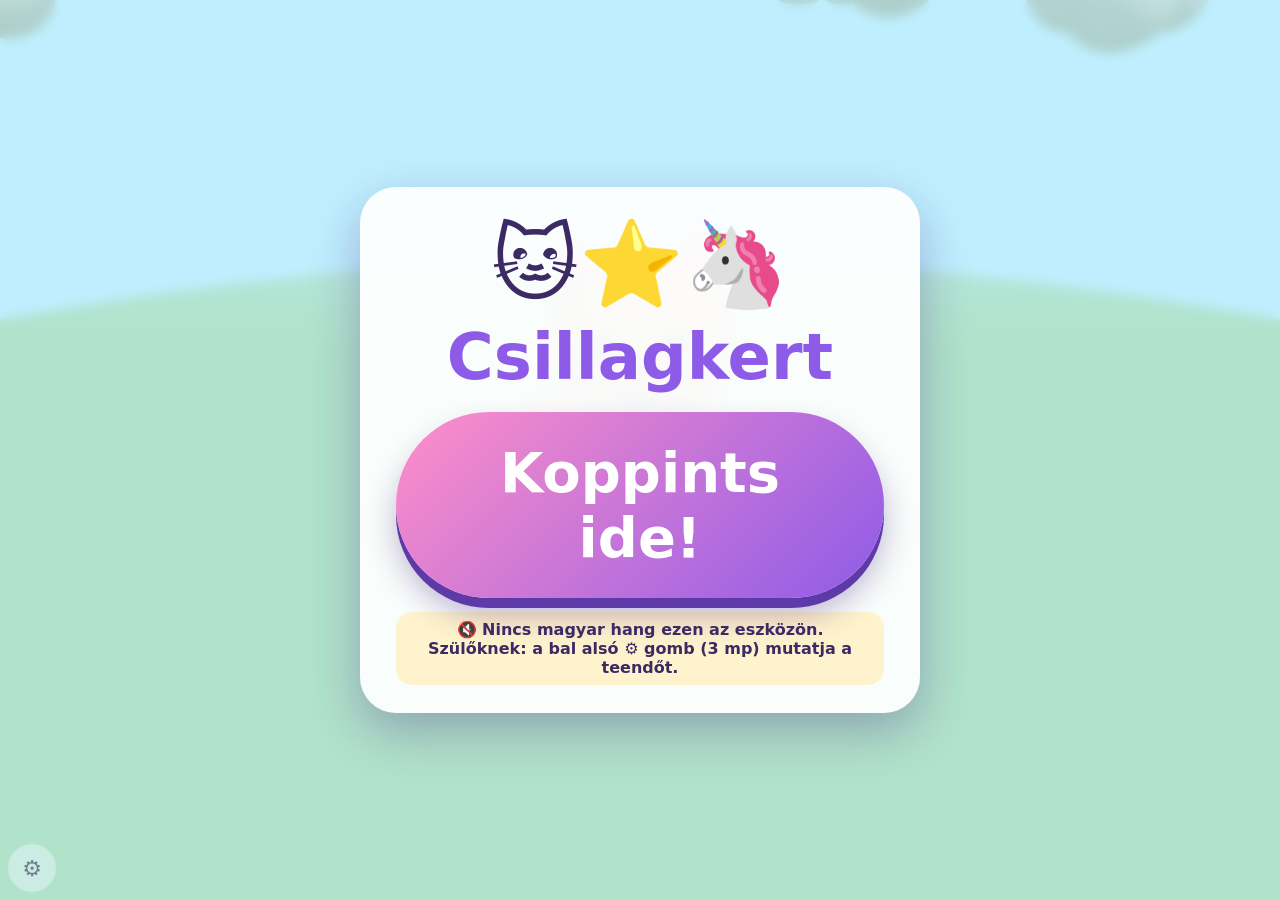
==== commit d0c6bb37: "M2b (1/3): profiles for several children, save schema, backup file - Every child has an own profile:" ====
--- a/index.html
+++ b/index.html
@@ -49,6 +49,7 @@
     <div class="big-emoji">🐱⭐🦄</div>
     <h1>Csillagkert</h1>
     <button id="start-btn" class="giant">Koppints ide!</button>
+    <div id="who" class="who" hidden></div>
     <p id="voice-warn" hidden>🔇 Nincs magyar hang ezen az eszközön. Szülőknek: a bal alsó ⚙ gomb (3 mp) mutatja a teendőt.</p>
   </div>
 </section>
@@ -57,6 +58,7 @@
 <section id="home" hidden>
   <div id="stations"></div>
   <button id="next" class="giant">▶ Tovább</button>
+  <button id="switch" class="round" aria-label="Másik játékos" hidden></button>
 </section>
 
 <!-- Feladat -->
@@ -100,13 +102,34 @@
 <div id="parent" hidden>
   <div class="card wide">
     <h2>Szülői sarok</h2>
-    <label>A gyerek neve (csak ezen az eszközön tárolódik)
+    <div class="kids">
+      <b>Gyerekek</b> <span class="hint">(mindenkinek saját csillagai, kertje és ruhatára van; koppints arra, aki játszik)</span>
+      <div id="p-kids"></div>
+      <div class="row">
+        <button id="p-add" class="small">＋ Új gyerek</button>
+        <button id="p-del" class="small danger" hidden>A mostani gyerek törlése</button>
+      </div>
+      <div id="p-new" hidden>
+        <label>Az új gyerek neve <input id="p-new-name" type="text" autocomplete="off" maxlength="30"></label>
+        <label>Életkora
+          <select id="p-new-age"><option value="4">4 éves</option><option value="5" selected>5 éves</option><option value="6">6 éves</option><option value="7">7 éves</option></select>
+        </label>
+        <div class="row"><button id="p-new-ok" class="small ok">Létrehozás</button><button id="p-new-cancel" class="small">Mégse</button></div>
+      </div>
+    </div>
+    <label class="child">A gyerek neve (csak ezen az eszközön tárolódik)
       <input id="p-name" type="text" autocomplete="off" maxlength="30">
     </label>
-    <label>Jutalomjáték hossza
+    <label class="child">Életkora
+      <select id="p-age"><option value="4">4 éves</option><option value="5">5 éves</option><option value="6">6 éves</option><option value="7">7 éves</option></select>
+    </label>
+    <label class="child">Jele a „Ki játszik?" kártyán
+      <select id="p-mark"></select>
+    </label>
+    <label class="child">Jutalomjáték hossza
       <select id="p-minutes"><option value="2">2 perc</option><option value="4">4 perc</option><option value="6">6 perc</option><option value="10">10 perc</option></select>
     </label>
-    <label>Hány csillag kell kezdetben a jutalomjátékhoz? (minden kör után +2)
+    <label class="child">Hány csillag kell kezdetben a jutalomjátékhoz? (minden kör után +2)
       <select id="p-per"><option value="5">5 csillag</option><option value="7">7 csillag</option><option value="10">10 csillag</option><option value="15">15 csillag</option></select>
     </label>
     <label>Játékhangok és zene hangereje
@@ -119,10 +142,16 @@
       <select id="p-voicesel"></select>
     </label>
     <p id="p-voice"></p>
-    <div id="p-stats"></div>
+    <div id="p-stats" class="child"></div>
+    <div class="row">
+      <button id="p-export" class="small child">💾 Mentés fájlba</button>
+      <button id="p-import" class="small">📂 Visszatöltés fájlból</button>
+      <input id="p-file" type="file" accept="application/json,.json" hidden>
+    </div>
+    <p class="hint">A mentés-fájl a játszó gyerek állását tartalmazza (a nevével együtt), és csak oda kerül, ahová te mented. A visszatöltött mentés új gyerekként jelenik meg, meglévőt nem ír felül.</p>
     <div class="row">
       <button id="p-test" class="small">🔊 Hangpróba</button>
-      <button id="p-reset" class="small danger">Újrakezdés</button>
+      <button id="p-reset" class="small danger child">Újrakezdés</button>
       <button id="p-close" class="small ok">Kész</button>
     </div>
     <p class="hint">Ha nincs magyar hang: Beállítások → Kisegítő lehetőségek → Felolvasott tartalom → Hangok → Magyar.</p>
--- a/style.css
+++ b/style.css
@@ -361,3 +361,47 @@
 .clap.pulse { transform: scale(1.12); }
 
 .activity.music { justify-content: center; }
+
+/* --- M2a: a kert és a barátok látszanak a főképernyőn (a csempék alul, kis sorban); etetés a kertben --- */
+#home { pointer-events: none; gap: 10px; bottom: max(12px, env(safe-area-inset-bottom)); }
+#home > * { pointer-events: auto; }
+#stations { pointer-events: none; gap: 8px; }          /* a csempék közti résen át a kert állatai is megkoppinthatók */
+#stations > * { pointer-events: auto; }
+@media (orientation: landscape) {
+  #stations { max-width: 96vw; }
+  .station { width: clamp(52px, calc((96vw - 100px) / 13), 84px); aspect-ratio: 1; padding: 4px; border-radius: 18px; justify-content: center; }
+  .station span { font-size: clamp(28px, 4vw, 44px); }
+  .station small { display: none; }
+  #next { font-size: clamp(24px, 4.2vw, 44px); }
+}
+@media (orientation: portrait) {
+  #stations { max-width: min(94vw, 780px); }
+  .station { width: calc((min(94vw, 780px) - 52px) / 7); }
+}
+#stage.see-garden { background: transparent; }         /* etetésnél a kert valódi állata látszik a feladat mögött */
+.feedpad.live { min-height: 100%; }
+.feedpad.live .animal { display: none; }
+.feedpad.live .animal-wrap { flex: 1; width: 100%; min-height: 170px; }
+.feed-table { background: linear-gradient(#e6bb82, #c98f4e); border-radius: 30px; padding: 14px 22px 18px; box-shadow: 0 8px 0 #9a6a35, 0 16px 28px rgba(60,20,120,.25); }
+.feed-table .answers { gap: clamp(10px, 3vmin, 24px); }
+.feed-table .answer.pic { font-size: clamp(44px, min(9.5vw, 11vh), 88px); min-width: clamp(96px, 19vmin, 150px); padding: 10px 18px 12px; }
+.food svg { display: block; }
+.food.fly, .food.eaten { background: transparent; box-shadow: none !important; animation: none; }
+.food.fly small, .food.eaten small { visibility: hidden; }
+#stage { overflow-x: hidden; } .activity { max-width: 100%; }   /* álló képernyőn a feladat 1 képponttal kilógott (vízszintes görgetősáv) */
+
+/* --- M2b: profilok („Ki játszik?"), gyerekek a szülői sarokban --- */
+.who h2 { margin: 6px 0 14px; }
+.who-row { display: flex; flex-wrap: wrap; gap: 16px; justify-content: center; }
+.who-card { min-width: 150px; padding: 16px 18px 12px; border-radius: 30px; background: #fff; box-shadow: 0 8px 0 #cdb8f2, 0 14px 24px rgba(60,20,120,.2); display: flex; flex-direction: column; align-items: center; gap: 4px; transition: transform .1s; }
+.who-card:active { transform: translateY(5px); box-shadow: 0 3px 0 #cdb8f2; }
+.who-card .mark { font-size: clamp(64px, 14vmin, 110px); line-height: 1.05; }
+.who-card b { font-size: 22px; max-width: 180px; min-height: 26px; overflow: hidden; text-overflow: ellipsis; white-space: nowrap; }
+.who-card small { font-size: 22px; letter-spacing: 2px; min-height: 28px; }
+#switch { position: fixed; right: 20px; top: 100px; width: 60px; height: 60px; font-size: 30px; z-index: 12; }
+.kids { text-align: left; background: #f6f1ff; border-radius: 18px; padding: 10px 14px; margin-bottom: 12px; }
+.kids .hint { font-size: 14px; }
+#p-kids { display: flex; flex-wrap: wrap; gap: 8px; margin: 8px 0 2px; }
+.small.kid.on { background: var(--gold); }
+#parent.nochild .child { display: none; }
+#p-new { background: #fff; border-radius: 14px; padding: 8px 12px; }
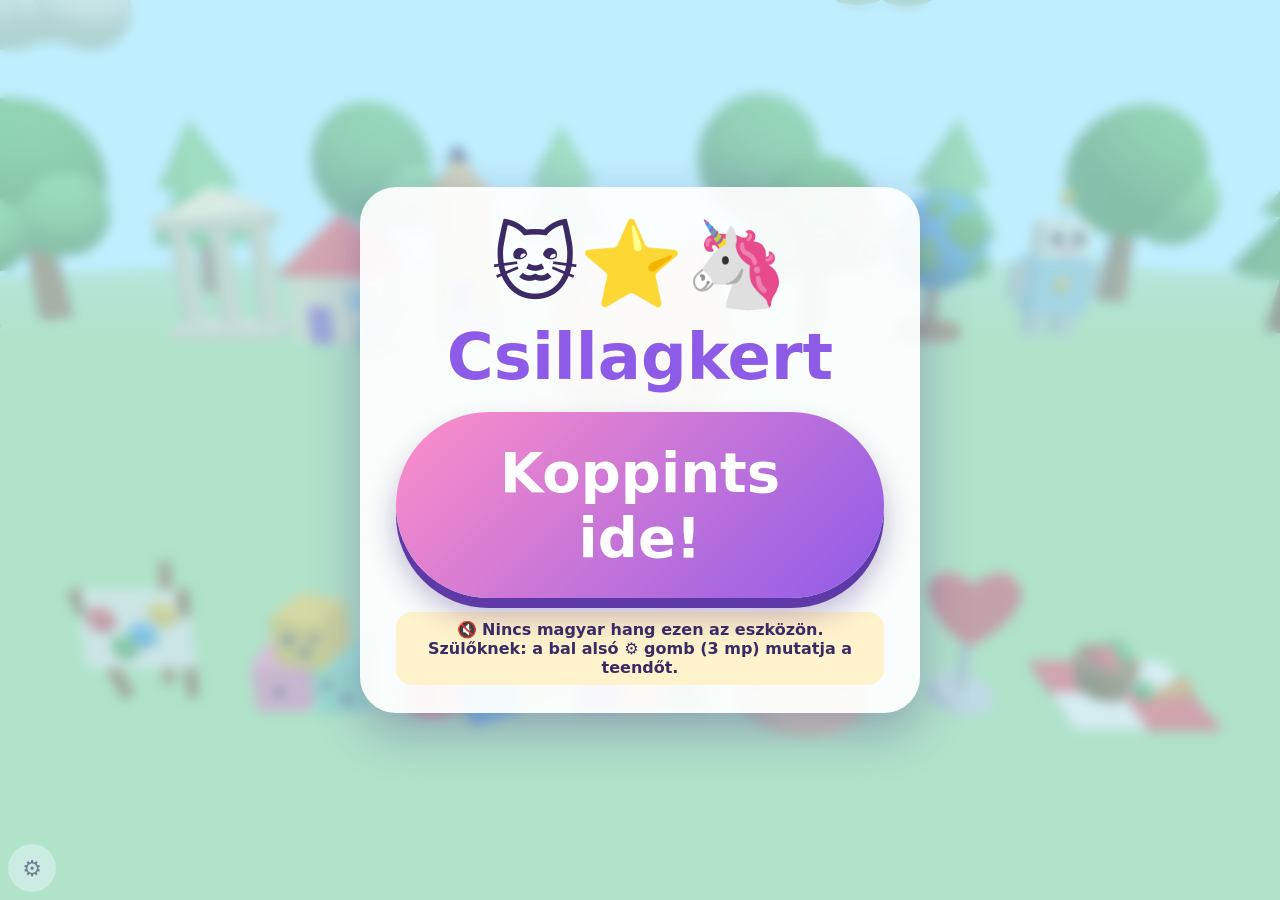
==== commit 3b69d77c: "M2b (3/3): 13 new garden friends, pond and farm areas, new foods - js/three/characters.js: one bone " ====
--- a/index.html
+++ b/index.html
@@ -59,6 +59,8 @@
   <div id="stations"></div>
   <button id="next" class="giant">▶ Tovább</button>
   <button id="switch" class="round" aria-label="Másik játékos" hidden></button>
+  <button id="go-left" class="area-btn" hidden><b>‹</b><span></span></button>
+  <button id="go-right" class="area-btn" hidden><span></span><b>›</b></button>
 </section>
 
 <!-- Feladat -->
--- a/style.css
+++ b/style.css
@@ -405,3 +405,21 @@
 .small.kid.on { background: var(--gold); }
 #parent.nochild .child { display: none; }
 #p-new { background: #fff; border-radius: 14px; padding: 8px 12px; }
+
+/* --- M2b: térképes főképernyő – az állomások jelei a kerti tereptárgyaikon ülnek (3D nélkül alul, sorban maradnak) --- */
+#home.map #stations { position: fixed; inset: 0; max-width: none; display: block; pointer-events: none; }
+#home.map .station { position: absolute; width: 66px; height: 66px; aspect-ratio: auto; padding: 0; border-radius: 50%; transform: translate(-50%, -50%); justify-content: center; background: rgba(255,255,255,.95); box-shadow: 0 4px 0 #cdb8f2, 0 8px 14px rgba(60,20,120,.25); }
+#home.map .station:active { transform: translate(-50%, -46%); box-shadow: 0 1px 0 #cdb8f2; }
+#home.map .station span { font-size: 36px; line-height: 1; }
+#home.map .station small { display: none; }
+#switch { top: auto; right: 16px; bottom: 16px; }
+
+/* --- M2b: kertrészek – átsikló gombok a tópartra (balra) és a tanyára (jobbra); ott a térkép jelei elhalványulnak --- */
+.area-btn { position: fixed; bottom: max(16px, env(safe-area-inset-bottom)); width: 108px; height: 72px; border-radius: 36px; display: flex; align-items: center; justify-content: center; gap: 4px;
+  font-size: 38px; line-height: 1; background: rgba(255,255,255,.95); box-shadow: 0 5px 0 #cdb8f2, 0 10px 18px rgba(60,20,120,.25); z-index: 11; transition: transform .1s; }
+.area-btn b { font-size: 44px; color: var(--purple); margin-top: -6px; }
+.area-btn:active { transform: translateY(4px); box-shadow: 0 1px 0 #cdb8f2; }
+#go-left { left: 68px; } #go-right { right: 88px; }
+#home .station { transition: transform .1s, opacity .35s; }
+#home.away .station { opacity: 0; pointer-events: none; }
+.who-card small { max-width: 250px; line-height: 1.25; }
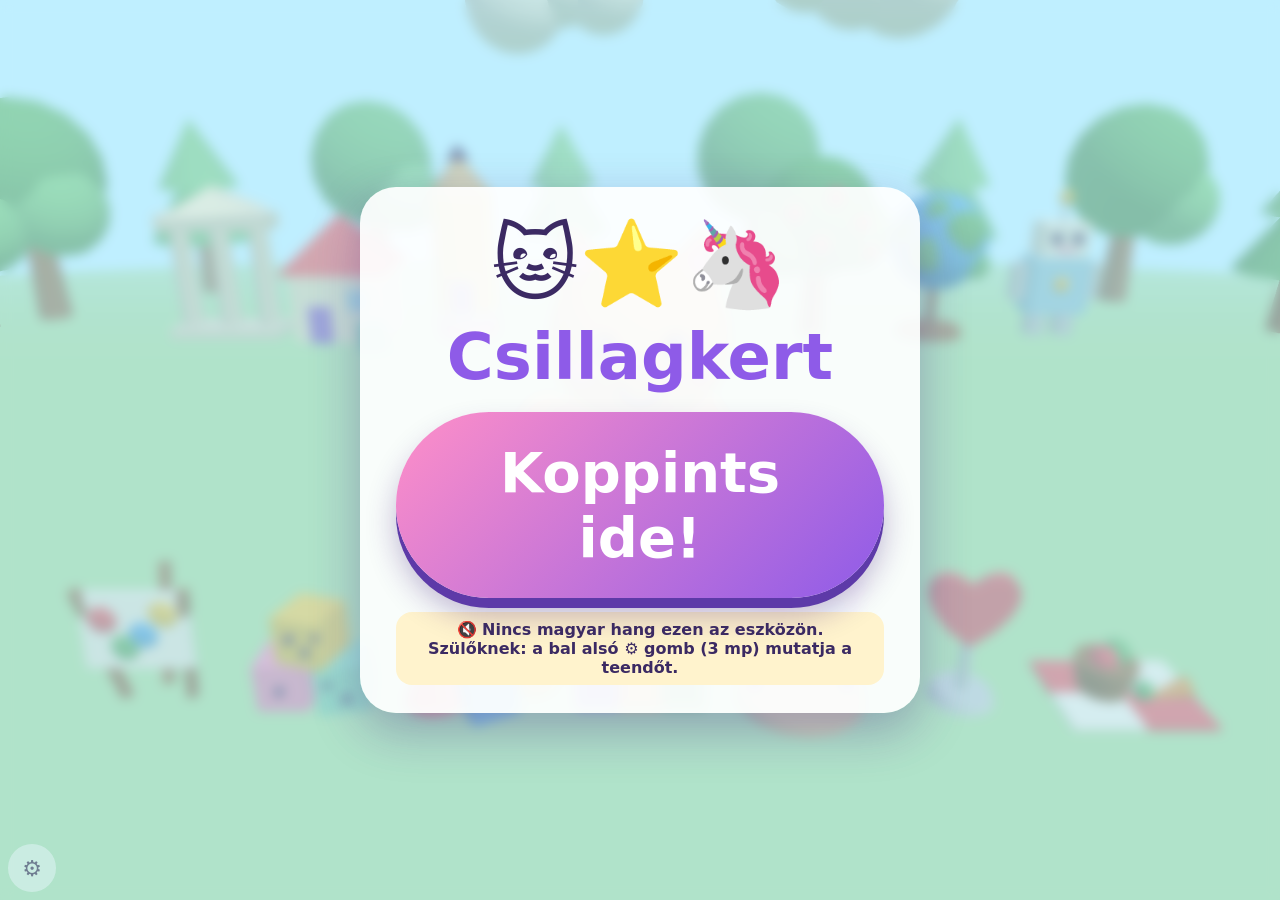
==== commit b0996dfd: "M3: open world and minigame fixes, game sounds, gentle reward end Open world (js/rewards/openworld.j" ====
--- a/index.html
+++ b/index.html
@@ -95,8 +95,9 @@
   </div>
 </section>
 <section id="game" hidden>
-  <div id="game-bar"><button id="game-back" class="round" aria-label="Vissza">⬅</button></div>
+  <div id="game-bar"><button id="game-back" class="round" aria-label="Vissza">⬅</button><span id="game-soon" title="Mindjárt hazamegyünk" hidden>🌅</span></div>
   <div id="game-body"></div>
+  <div id="game-bye" hidden><div class="card"><div class="bye-icon">🌟🏡🌟</div><h2>Ez nagyon jó volt!</h2><button id="game-bye-home" class="giant">🏡 Haza</button></div></div>
 </section>
 
 <!-- Szülői sarok: 3 mp-ig nyomva tartva nyílik -->
--- a/style.css
+++ b/style.css
@@ -87,8 +87,19 @@
 .choice span { font-size: 72px; }
 
 #game { position: fixed; inset: 0; z-index: 40; background: #1a1040; }
-#game-bar { position: absolute; left: 14px; top: 14px; z-index: 5; }
+#game-bar { position: absolute; left: 14px; top: 14px; z-index: 5; display: flex; align-items: center; gap: 10px; }
+#game-soon { font-size: 40px; animation: hop 1.6s infinite; filter: drop-shadow(0 3px 6px rgba(60,20,120,.4)); }
+#game-soon[hidden], #game-bye[hidden] { display: none; }
+#game-bye { position: absolute; inset: 0; z-index: 8; display: flex; align-items: center; justify-content: center; background: rgba(40,20,90,.35); animation: fadein .6s; }
+#game-bye .card { text-align: center; } #game-bye .bye-icon { font-size: 64px; } #game-bye .giant { margin-top: 10px; }
+@keyframes fadein { from { opacity: 0 } }
 #game-body, #game-body iframe, #game-body canvas { position: absolute; inset: 0; width: 100%; height: 100%; border: 0; }
+.spark-wrap { position: absolute; inset: 0; }
+.spark-load { position: absolute; inset: 0; display: flex; flex-direction: column; align-items: center; justify-content: center; gap: 14px; background: linear-gradient(#bfe9ff, #fff0f8); z-index: 2; }
+.spark-load[hidden] { display: none; }
+.spark-icon { font-size: 110px; animation: hop 1.2s infinite; }
+.spark-msg { font-size: 28px; font-weight: 900; color: #5a3aa8; text-align: center; padding: 0 20px; }
+.spark-load.bad .spark-icon { animation: none; }
 
 #parent-btn {
   position: fixed; left: 8px; bottom: 8px; width: 48px; height: 48px; border-radius: 50%; z-index: 50;
@@ -287,7 +298,7 @@
 .pet-stage { position: absolute; inset: 0; touch-action: none; overflow: hidden; }
 .pet-back { position: absolute; left: 90px; top: 14px; z-index: 5; }
 .pet-meter { position: absolute; left: 170px; right: 20px; top: 28px; height: 26px; background: rgba(255,255,255,.85); border-radius: 99px; overflow: hidden; z-index: 3; } .pet-meter .fill { display: block; height: 100%; width: 0; background: linear-gradient(90deg, #ff8fc8, #ffcf3f); transition: width .3s; } .pet-meter .heart { position: absolute; right: 10px; top: -2px; font-size: 24px; }
-.pet-animal { position: absolute; left: 0; top: 0; font-size: clamp(150px, 34vmin, 300px); line-height: 1; will-change: transform; user-select: none; } .pet-animal.wiggle { animation: wig .3s; } .pet-animal.joy { animation: hop .5s 3; }
+.pet-animal { position: absolute; left: 0; top: 0; font-size: clamp(150px, 34vmin, 300px); line-height: 1; will-change: transform; user-select: none; } .pet-animal.wiggle { animation: wig .3s; }
 @keyframes wig { 25% { rotate: -6deg } 75% { rotate: 6deg } }
 .pet-ball { position: absolute; left: 0; top: 0; font-size: 72px; line-height: 1; width: 72px; height: 72px; z-index: 3; will-change: transform; touch-action: none; }
 .pet-fx { position: absolute; inset: 0; pointer-events: none; z-index: 4; }
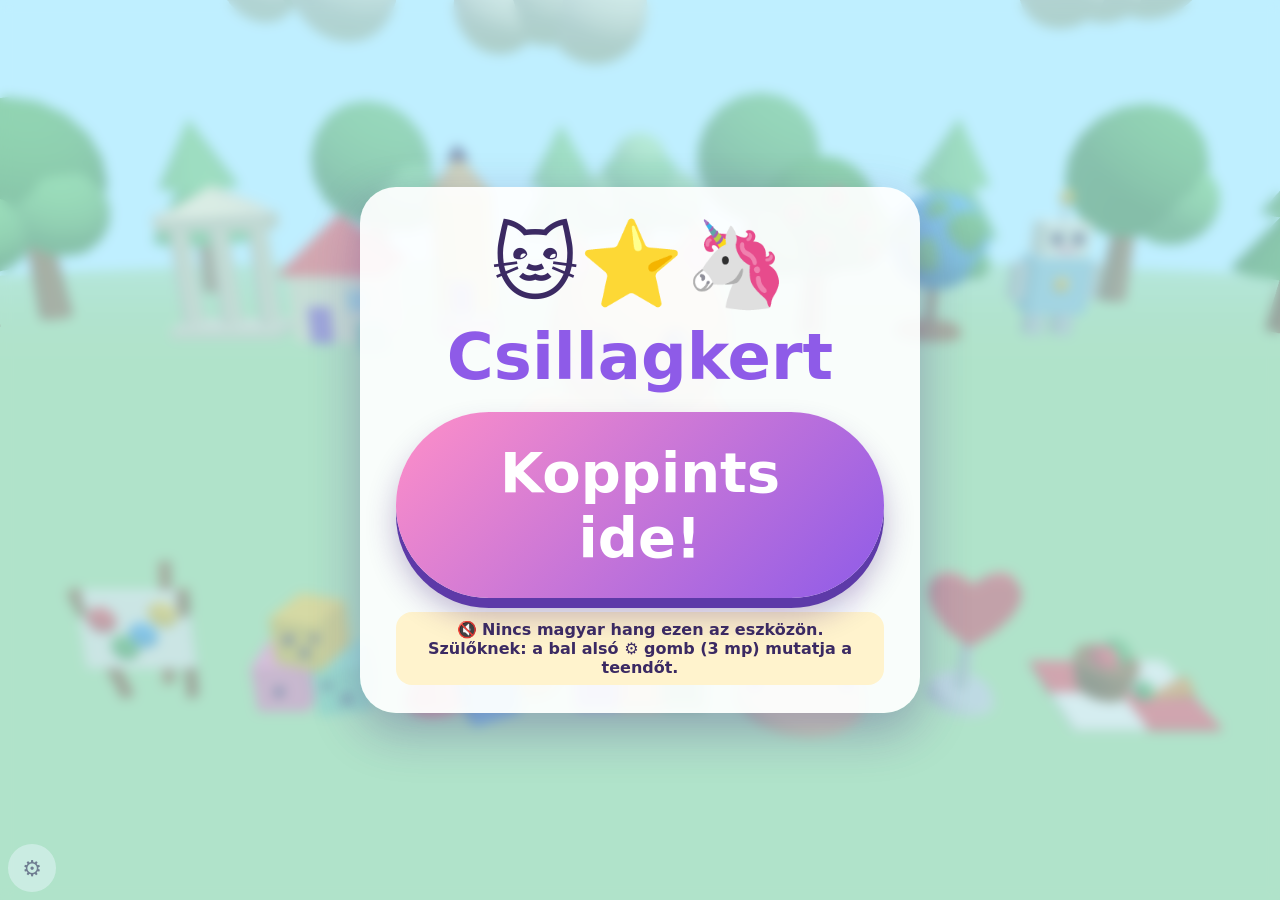
==== commit e76f9e36: "M5/1: közös jutalom-gazdaság – csillag és szív, minden játék ajándékot ad - js/economy.js (új, tiszt" ====
--- a/index.html
+++ b/index.html
@@ -40,6 +40,8 @@
   <div id="meter" aria-label="Csillagok">
     
   </div>
+  <button id="hearts" aria-label="Szívek a jó tettekért"><b>❤</b><span class="n">0</span></button>
+  <button id="gift-next" class="round" aria-label="A következő ajándék"><span class="ic"></span><span class="bow"></span></button>
   <button id="again" class="round" aria-label="Mondd újra">🔊</button>
 </header>
 
--- a/style.css
+++ b/style.css
@@ -134,6 +134,12 @@
 
 /* iPad: a beviteli mezők ne örököljék a kijelölés-tiltást (különben nem lehet gépelni) */
 input, select, textarea { -webkit-user-select: text; user-select: text; -webkit-touch-callout: default; }
+.dr-model { position: absolute; top: 12px; right: 12px; z-index: 2; padding: 6px 12px; border-radius: 20px; background: rgba(243,236,255,.92); font-size: 52px; line-height: 1.1; pointer-events: none; box-shadow: 0 4px 12px rgba(60,20,120,.18); }
+.dr-undo { position: absolute; left: 14px; bottom: 14px; z-index: 3; width: 64px; height: 64px; font-size: 32px; opacity: .9; }
+.draw.done .pad { animation: win .6s 2; }
+.draw .palette { flex-wrap: wrap; justify-content: center; gap: 10px; max-width: 100%; }
+.draw .swatch { width: 52px; height: 52px; }
+.draw .done-btn { min-width: 76px; height: 60px; font-size: 30px; }
 .pad .clear { position: absolute; right: 14px; bottom: 14px; z-index: 3; width: 60px; height: 60px; font-size: 28px; opacity: .85; }
 #voice-warn { margin-top: 14px; padding: 8px 14px; border-radius: 16px; background: #fff3cd; font-size: 16px; font-weight: 700; }
 
@@ -284,6 +290,20 @@
 .atok { position: relative; min-width: 62px; height: 62px; border-radius: 16px; background: #fff; font-size: 34px; box-shadow: 0 5px 0 #cdb8f2; } .atok b { position: absolute; right: 4px; bottom: 0; font-size: 16px; color: var(--purple); }
 .atok.hi { background: #ffe9a8; box-shadow: 0 5px 0 #ffb020; animation: shake .45s; }
 .atok.ghost { opacity: .6; box-shadow: 0 0 0 3px #7fe0c0; }
+/* Robotpálya választós feladatai: kis pálya, nyilas program, szabálykártyák */
+.aboard { display: flex; flex-wrap: wrap; align-items: center; justify-content: center; gap: 14px 22px; }
+.agrid.mini { padding: 6px; border-radius: 18px; box-shadow: 0 5px 16px rgba(60,20,120,.18); }
+.agrid.mini .acell { border-radius: 10px; }
+.pchips { display: inline-flex; gap: 6px; flex-wrap: wrap; justify-content: center; }
+.pchip { position: relative; display: inline-flex; align-items: center; justify-content: center; min-width: 50px; height: 50px; border-radius: 14px; background: #fff; font-size: 30px; line-height: 1; box-shadow: 0 4px 0 #cdb8f2; }
+.pchip b { position: absolute; right: 2px; bottom: -2px; font-size: 15px; color: var(--purple); }
+.answer.pic.prog { min-width: 0; padding: 12px 14px; font-size: 16px; }
+.answer.pic.prog .pchip { min-width: clamp(34px, 6vmin, 46px); height: clamp(34px, 6vmin, 46px); font-size: clamp(20px, 3.8vmin, 28px); background: #f1ebff; box-shadow: none; }
+.rules { display: flex; gap: 12px; flex-wrap: wrap; justify-content: center; width: 100%; }
+.rule { display: inline-flex; align-items: center; background: #fff; border-radius: 16px; padding: 6px 12px; font-size: clamp(30px, 6vmin, 46px); line-height: 1; box-shadow: 0 5px 0 #cdb8f2; }
+.rule i { font-style: normal; } .rule i::after { content: '→'; font-size: .55em; color: var(--purple); margin: 0 6px; vertical-align: middle; }
+.rsee { display: flex; align-items: center; justify-content: center; gap: 10px; font-size: clamp(54px, 11vmin, 90px); line-height: 1; width: 100%; }
+.rsee .rsign { font-size: .75em; padding: 8px; background: #fff; border-radius: 18px; box-shadow: 0 5px 0 #cdb8f2; }
 .aslot { width: 62px; height: 62px; border-radius: 16px; border: 3px dashed #cdb8f2; }
 .ahint { display: flex; align-items: center; gap: 8px; justify-content: center; flex-wrap: wrap; font-weight: 800; }
 .apal { display: flex; gap: 10px; flex-wrap: wrap; justify-content: center; align-items: center; }
@@ -363,6 +383,7 @@
 .answer.key.bell.mystery { background: #e6def7; }
 .answer.key.playing { animation: ring .7s ease-in-out infinite; }
 .answer.pic.two { min-width: clamp(140px, 26vmin, 210px); }
+.answer.pic.sm { min-width: clamp(90px, 14vmin, 130px); padding: 12px 12px; font-size: clamp(40px, 7vmin, 72px); }   /* 4–5 harang egy sorban */
 .pair { display: flex; gap: 10px; justify-content: center; padding: 14px 0; }
 .pair i { display: block; width: clamp(38px, 8vmin, 60px); height: clamp(38px, 8vmin, 60px); border-radius: 50%; box-shadow: inset 0 -5px 0 rgba(0,0,0,.15); }
 .hearhelp { display: flex; flex-direction: column; align-items: center; gap: 8px; font-size: 40px; background: var(--card); border-radius: 24px; padding: 12px 20px; }
@@ -434,3 +455,170 @@
 #home .station { transition: transform .1s, opacity .35s; }
 #home.away .station { opacity: 0; pointer-events: none; }
 .who-card small { max-width: 250px; line-height: 1.25; }
+
+/* --- Generált feladatok (M4): kérdés-kép, csoportok, számsor, számkártya --- */
+.qbox { display: flex; flex-wrap: wrap; align-items: center; justify-content: center; gap: 10px 18px; max-width: min(92vw, 820px); background: var(--card); border-radius: 26px; padding: 12px 22px; }
+.qbox svg { display: block; max-width: 70vw; height: auto; }
+.grp-items { display: inline-flex; flex-wrap: wrap; justify-content: center; align-items: center; gap: 2px 4px; font-size: clamp(30px, min(5.5vw, 7vh), 52px); line-height: 1.1; font-style: normal; }
+.grp-items i { font-style: normal; }
+.grp-items b { width: 12px; }
+.qbox .grp-items { font-size: clamp(34px, min(6.5vw, 8vh), 60px); }
+.answer.pic.grp { font-size: 16px; min-width: clamp(150px, 26vmin, 230px); max-width: 30vw; padding: 10px 12px; }
+.answer.pic.grp .grp-items { font-size: clamp(22px, min(3.6vw, 4.6vh), 38px); max-width: 26vw; }
+.answer.num { min-width: clamp(100px, 18vmin, 150px); font-size: clamp(44px, 8vmin, 72px); }
+.numrow { display: inline-flex; gap: clamp(8px, 2vw, 18px); }
+.numrow b { min-width: 1.4em; padding: 4px 10px; border-radius: 16px; background: #fff; border: 4px solid #c9b3f5; font-size: clamp(40px, 7vmin, 66px); text-align: center; }
+.numrow b.next { color: var(--purple); border-style: dashed; }
+.hidebox { font-size: clamp(64px, 11vmin, 104px); }
+.queue { display: inline-flex; align-items: flex-end; gap: 2px; font-size: clamp(30px, min(5vw, 7vh), 54px); }
+.queue i { font-style: normal; }
+.answer.pic svg { display: block; margin: 0 auto; width: clamp(70px, 16vmin, 120px); height: auto; }
+.scene { display: grid; grid-template-columns: repeat(3, clamp(64px, 13vmin, 110px)); grid-auto-rows: clamp(64px, 13vmin, 110px); gap: 6px; }
+.scene span { display: flex; align-items: center; justify-content: center; font-size: clamp(42px, 9vmin, 80px); background: #fff; border-radius: 16px; }
+/* Formák és színek: vegyes formák, torony, színkeverés, színtelen kép, árnyék, méret */
+.shapes { display: flex; flex-wrap: wrap; justify-content: center; align-items: center; gap: 6px 12px; max-width: min(86vw, 620px); }
+.qbox .shapes svg { width: clamp(44px, 9vmin, 70px); height: auto; }
+.tower { display: inline-flex; flex-direction: column; align-items: center; }
+.qbox .tower svg { width: clamp(46px, 8.5vmin, 66px); height: auto; margin-top: -3px; }
+.mix { display: inline-flex; align-items: center; gap: 12px; font-size: clamp(34px, 7vmin, 58px); font-weight: 900; color: var(--ink); }
+.qbox .mix svg { width: clamp(66px, 13vmin, 104px); height: auto; }
+.mix b.next { color: var(--purple); }
+.nocolor { filter: grayscale(1) contrast(1.15); font-size: clamp(84px, 17vmin, 140px); line-height: 1; }
+.silsrc { font-size: clamp(84px, 17vmin, 140px); line-height: 1; }
+.sil { filter: brightness(0); opacity: .85; }
+.answer.pic .sz { display: block; line-height: 1; }
+.qbox > svg.shape { width: clamp(110px, 21vmin, 160px); height: auto; }
+/* Okoskodó: sorminta, csoport-hármas, nagy kép, analógia */
+.seq { display: inline-flex; flex-wrap: wrap; justify-content: center; align-items: center; gap: 4px 8px; font-size: clamp(32px, min(6vw, 7.5vh), 58px); line-height: 1.15; }
+.seq i { font-style: normal; display: inline-flex; }
+.seq svg { width: clamp(38px, 7.5vmin, 60px) !important; height: auto; }
+.seq b.next { display: inline-flex; align-items: center; justify-content: center; min-width: 1.1em; height: 1.1em; border: 4px dashed #c9b3f5; border-radius: 14px; color: var(--purple); font-size: .8em; }
+.memo .seq { font-size: clamp(40px, min(8vw, 10vh), 76px); }
+/* tízelemű sor: kisebb képek, hogy egy sorban maradjon (a törés összezavarná a mintát) */
+.seq.long { font-size: clamp(26px, min(4.8vw, 6vh), 46px); gap: 4px 5px; }
+.seq.long svg { width: clamp(30px, 6vmin, 48px) !important; }
+.answer.pic .trio { display: flex; gap: 2px; font-size: .5em; }
+.big1 { font-size: clamp(80px, 16vmin, 130px); line-height: 1; }
+.letter1 { font-size: clamp(90px, 18vmin, 150px); line-height: 1; font-weight: 800; color: #6b3fd4; font-family: "Trebuchet MS", system-ui, sans-serif; }
+.analog { display: inline-flex; align-items: center; gap: 8px; font-size: clamp(40px, 8vmin, 70px); }
+.analog i { font-style: normal; } .analog b { color: var(--purple); font-size: .7em; } .analog s { width: 28px; }
+.analog b.next { border: 4px dashed #c9b3f5; border-radius: 14px; padding: 0 12px; }
+
+/* Zenevár (generált hallás-feladatok): titok-harang, színes harang a válaszon, ritmuskártya, dallamív */
+.mbell { display: inline-flex; align-items: center; justify-content: center; width: clamp(110px, 22vmin, 170px); height: clamp(110px, 22vmin, 170px); border-radius: 50%; background: #e6def7; font-size: clamp(50px, 10vmin, 80px); box-shadow: inset 0 -8px 0 rgba(0,0,0,.08); }
+.mbell.playing, .answer.playing { animation: ring .7s ease-in-out infinite; }
+.bellf { display: inline-flex; align-items: center; justify-content: center; width: 1.6em; height: 1.6em; border-radius: 50%; box-shadow: inset 0 -5px 0 rgba(0,0,0,.15); }
+.trio-note { font-size: clamp(40px, 8vmin, 64px); letter-spacing: .3em; opacity: .55; }
+.rcard { display: inline-flex; gap: 6px; padding: 6px 4px; }
+.rcard i { display: flex; align-items: center; justify-content: center; gap: 4px; width: clamp(34px, 6vmin, 48px); height: clamp(48px, 9vmin, 70px); border-radius: 10px; background: #f3ecff; }
+.rcard i.ta::before { content: ''; width: 72%; aspect-ratio: 1; border-radius: 50%; background: #ff5d8f; }
+.rcard i.titi b { width: 40%; aspect-ratio: 1; border-radius: 50%; background: #ff9f43; }
+.rcard i.sz { background: transparent; border: 3px dashed #c9b8ee; }
+.contour { display: block; }
+/* Ceruzavár: vonalkövetés, útvesztő, pöttyösszekötő (a cica, a csillag és a kép DOM-elem a lap fölött) */
+.mz-tok, .dt-pic { position: absolute; left: 0; top: 0; z-index: 2; pointer-events: none; line-height: 1; }
+.mz-cat { transition: transform .15s ease-out; }
+.maze.done .mz-cat { animation: wig .45s 3; }
+.dt-pic { opacity: 0; transition: opacity .7s; }
+.dt-pic.show { opacity: 1; animation: wig .5s 2; }
+
+/* Rajzasztal: rácsos színezés (másolás, tükör, sorminta, szabály) */
+.racs .rc-area { flex: 1; min-height: 0; width: 100%; display: flex; align-items: center; justify-content: center; gap: calc(var(--cs, 60px) * .45); touch-action: none; }
+.racs .rc-area.stack { flex-direction: column; }
+.rc-grid { position: relative; display: grid; grid-template-columns: repeat(var(--w), var(--cs, 60px)); grid-auto-rows: var(--cs, 60px); gap: 3px; padding: 3px; background: #d9c8fb; border-radius: 12px; box-shadow: 0 10px 26px rgba(60,20,120,.22); }
+.rc-grid.model { background: #c9b3f5; }
+.rc-cell { position: relative; background: #fff; border-radius: 4px; touch-action: none; transition: background .15s; }
+.rc-cell svg { width: 100%; height: 100%; display: block; pointer-events: none; }
+.rc-axis { position: absolute; top: -10px; bottom: -10px; left: calc(3px + var(--a) * (var(--cs, 60px) + 3px) - 4px); width: 5px; border-radius: 3px; pointer-events: none; background: repeating-linear-gradient(#8e5be8 0 12px, transparent 12px 20px); }
+.rc-arrow { font-size: calc(var(--cs, 60px) * .8); color: #8e5be8; font-weight: 800; }
+.rc-area.stack .rc-arrow { transform: rotate(90deg); }
+.rc-legend { display: flex; gap: 20px; flex-wrap: wrap; justify-content: center; background: var(--card); padding: 8px 20px; border-radius: 22px; }
+.rc-rule { display: flex; align-items: center; gap: 6px; font-size: 26px; color: #6b4bb5; }
+.rc-rule svg { width: 48px; height: 48px; }
+.rc-rule i { width: 40px; height: 40px; border-radius: 50%; display: inline-block; border: 4px solid #fff; box-shadow: 0 2px 8px rgba(60,20,120,.3); }
+.rc-cell.wob { animation: shake .45s; }
+.rc-cell.hint { animation: rcpulse 1.1s 2; }
+@keyframes rcpulse { 50% { box-shadow: inset 0 0 0 6px #ff5d8f; } }
+.rc-cell.ghost::after { content: ''; position: absolute; inset: 22%; border-radius: 50%; background: var(--ghost); opacity: .45; pointer-events: none; }
+.racs.done .rc-grid:not(.model) { animation: win .6s 2; }
+
+/* Rajzasztal: színező */
+.kep .kp-wrap { flex: 1; min-height: 0; width: 100%; display: flex; align-items: center; justify-content: center; touch-action: none; }
+.kp-svg { height: 100%; max-width: 100%; aspect-ratio: 1; background: #fff; border-radius: 26px; box-shadow: 0 10px 26px rgba(60,20,120,.22); touch-action: none; }
+.kp-part { cursor: pointer; transition: opacity .2s; }
+.kp-part * { transition: fill .25s; }
+.kp-deco { pointer-events: none; }
+.kp-part.wob { animation: kpwob .45s; transform-box: fill-box; transform-origin: center; }
+@keyframes kpwob { 25% { transform: rotate(-4deg); } 75% { transform: rotate(4deg); } }
+.kp-part.hint { animation: kppulse 1s 3; }
+@keyframes kppulse { 50% { opacity: .35; } }
+.swatch.hint { animation: win .6s 3; }
+.kep.done .kp-svg { animation: win .6s 2; }
+
+/* Rajzasztal: matrica (térbeli szavak) */
+.matrica .mt-wrap { flex: 1; min-height: 0; width: 100%; display: flex; align-items: center; justify-content: center; touch-action: none; }
+.mt-scene { position: relative; overflow: hidden; border-radius: 22px; touch-action: none; box-shadow: 0 10px 26px rgba(60,20,120,.22); background: linear-gradient(#bfe6ff, #eef9ff); }
+.mt-ground { position: absolute; left: 0; right: 0; top: calc(var(--u) * 62); height: calc(var(--u) * 22); background: linear-gradient(#a6e494, #7fcf6c); }
+.mt-shelf { position: absolute; left: 0; right: 0; bottom: 0; height: calc(var(--u) * 16); background: linear-gradient(#e4c39b, #c9a27a); border-top: calc(var(--u) * .8) solid #b58a5c; }
+.mt-ref { position: absolute; transform: translate(-50%, -100%); line-height: 1; pointer-events: none; z-index: 2; user-select: none; }
+.mt-slot { position: absolute; width: calc(var(--u) * 12); height: calc(var(--u) * 12); transform: translate(-50%, -50%); border-radius: 50%; z-index: 3;
+  border: calc(var(--u) * .7) dashed rgba(110, 70, 200, .75); background: rgba(255,255,255,.35); touch-action: none; }
+.mt-slot.hint { animation: mtpulse 1s 3; }
+@keyframes mtpulse { 50% { background: rgba(255, 93, 143, .55); border-color: #ff5d8f; transform: translate(-50%, -50%) scale(1.18); } }
+.mt-st { position: absolute; transform: translate(-50%, -50%); font-size: calc(var(--u) * 11); line-height: 1; z-index: 4; cursor: grab; touch-action: none; user-select: none; filter: drop-shadow(0 calc(var(--u) * .6) calc(var(--u) * .5) rgba(60,20,120,.3)); }
+.mt-st.fly { transition: left .35s ease, top .35s ease; }
+.mt-st.drag { z-index: 6; transform: translate(-50%, -50%) scale(1.15); cursor: grabbing; }
+.mt-st.behind { z-index: 1; }
+.mt-st.wig { animation: wig .5s 2; }
+.matrica.done .mt-st { animation: mtwin .6s 2; }
+@keyframes mtwin { 50% { scale: 1.3; } }
+
+/* --- Ajándékok és szívek (js/gift-moment.js, js/economy.js) --- */
+#hearts { position: absolute; left: 100px; top: 24px; display: flex; align-items: center; gap: 6px; height: 52px; padding: 0 16px 0 12px; border-radius: 999px;
+  background: var(--card); box-shadow: 0 6px 16px rgba(60,20,120,.25); font-size: 26px; color: var(--ink); }
+#hearts b { color: #ff3d7f; font-size: 30px; line-height: 1; }
+#hearts .n { font-weight: 900; font-size: 24px; }
+#hearts.bump { animation: win .6s; }
+#gift-next { position: absolute; right: 104px; top: 14px; padding: 0; display: flex; align-items: center; justify-content: center; }
+#gift-next .ic { font-size: 46px; line-height: 0; }
+#gift-next .ic svg { filter: brightness(0); opacity: .32; }
+#gift-next .bow { position: absolute; right: -6px; bottom: -6px; width: 34px; height: 34px; line-height: 0; }
+#gift-next .bow svg { width: 100%; height: 100%; }
+#gift-next.bump { animation: win .6s; }
+.choice[data-game="dressup"].new { position: relative; }
+.choice[data-game="dressup"].new::after { content: '❤'; position: absolute; right: 10px; top: 8px; width: 34px; height: 34px; border-radius: 50%; background: #ff3d7f; color: #fff;
+  font-size: 20px; line-height: 34px; text-align: center; animation: win 1s infinite; }
+
+#gift-moment { position: fixed; inset: 0; z-index: 55; display: flex; align-items: center; justify-content: center;
+  background: radial-gradient(circle, rgba(255,247,200,.6), rgba(60,30,120,.38)); animation: fadein .3s; }
+#gift-moment.passthru { pointer-events: none; background: radial-gradient(circle, rgba(255,247,200,.5), rgba(60,30,120,0) 65%); }
+#gift-moment.passthru .gm-card { pointer-events: auto; }
+#gift-moment.out { opacity: 0; transition: opacity .5s; }
+.gm-card { position: relative; width: min(66vw, 66vh, 360px); aspect-ratio: 1; }
+.gm-glow { position: absolute; inset: 0; border-radius: 50%; background: radial-gradient(circle, rgba(255,236,140,.95), rgba(255,236,140,0) 68%); transform: scale(.3); opacity: 0; transition: transform .6s, opacity .6s; }
+.gm-box { position: absolute; left: 8%; right: 8%; top: 16%; bottom: 0; }
+.gm-box svg { width: 100%; height: 100%; overflow: visible; }
+.gm-lid { transform-box: fill-box; transform-origin: 50% 100%; transition: transform .55s cubic-bezier(.3,1.3,.5,1), opacity .4s .25s; }
+#gift-moment.in .gm-box { animation: gmshake .6s ease-in-out; }
+#gift-moment.open .gm-lid { transform: translate(30%, -120%) rotate(28deg); opacity: 0; }
+#gift-moment.open .gm-box { opacity: .35; transition: opacity .5s .5s; }
+#gift-moment.open .gm-glow { transform: scale(1.15); opacity: 1; }
+.gm-item { position: absolute; left: 50%; top: 52%; width: 78%; transform: translate(-50%, -50%) scale(0); transition: transform .6s cubic-bezier(.3,1.6,.5,1); text-align: center; line-height: 0; }
+#gift-moment.open .gm-item { transform: translate(-50%, -62%) scale(1); }
+.gm-ic { display: inline-block; font-size: min(42vw, 42vh, 220px); filter: drop-shadow(0 8px 14px rgba(60,20,120,.35)); }
+.gm-uni { width: 100%; border-radius: 26px; background: #fff; border: 6px solid #fff; box-shadow: 0 10px 26px rgba(60,20,120,.35); }
+.gm-sparks i { position: absolute; left: 50%; top: 45%; font-style: normal; font-size: 30px; color: #ffcf3f; text-shadow: 0 0 10px #fff3a0; opacity: 0; }
+#gift-moment.open .gm-sparks i { animation: gmspark 1.1s ease-out forwards; }
+.gm-sparks i:nth-child(1) { --sx: -150px; --sy: -110px; } .gm-sparks i:nth-child(2) { --sx: 150px; --sy: -120px; animation-delay: .05s !important; }
+.gm-sparks i:nth-child(3) { --sx: -170px; --sy: 20px; animation-delay: .1s !important; } .gm-sparks i:nth-child(4) { --sx: 170px; --sy: 30px; animation-delay: .08s !important; }
+.gm-sparks i:nth-child(5) { --sx: -90px; --sy: -170px; animation-delay: .12s !important; } .gm-sparks i:nth-child(6) { --sx: 95px; --sy: -175px; animation-delay: .02s !important; }
+.gm-sparks i:nth-child(7) { --sx: -120px; --sy: 120px; animation-delay: .15s !important; } .gm-sparks i:nth-child(8) { --sx: 125px; --sy: 115px; animation-delay: .06s !important; }
+.gm-sparks i:nth-child(9) { --sx: 0px; --sy: -200px; animation-delay: .1s !important; } .gm-sparks i:nth-child(10) { --sx: 0px; --sy: 160px; animation-delay: .14s !important; }
+.gm-name { position: absolute; left: 0; right: 0; bottom: -44px; text-align: center; font-size: 22px; font-weight: 800; color: var(--ink); opacity: 0; transition: opacity .4s .9s; }
+#gift-moment.open .gm-name { opacity: .8; }
+@keyframes gmshake { 20% { transform: rotate(-7deg) } 40% { transform: rotate(7deg) } 60% { transform: rotate(-5deg) } 80% { transform: rotate(4deg) } }
+@keyframes gmspark { 0% { opacity: 0; transform: translate(-50%, -50%) scale(.4) } 25% { opacity: 1 } 100% { opacity: 0; transform: translate(calc(-50% + var(--sx)), calc(-50% + var(--sy))) scale(1.2) rotate(140deg) } }
+.heart-float { position: fixed; z-index: 56; pointer-events: none; font-size: 44px; color: #ff3d7f; text-shadow: 0 0 12px #fff; animation: heartup 1.25s ease-out forwards; }
+@keyframes heartup { 0% { opacity: 0; transform: translate(-50%, 0) scale(.5) } 20% { opacity: 1; transform: translate(-50%, -10px) scale(1.2) } 100% { opacity: 0; transform: translate(-50%, -90px) scale(.9) } }
+.du-opt.locked { filter: none; opacity: 1; } .du-opt.locked > :not(.lock) { filter: brightness(0); opacity: .28; }
+.du-opt.fresh { animation: glowp 1s 4 alternate; } @keyframes glowp { to { box-shadow: 0 0 0 8px rgba(255,61,127,.55); } }
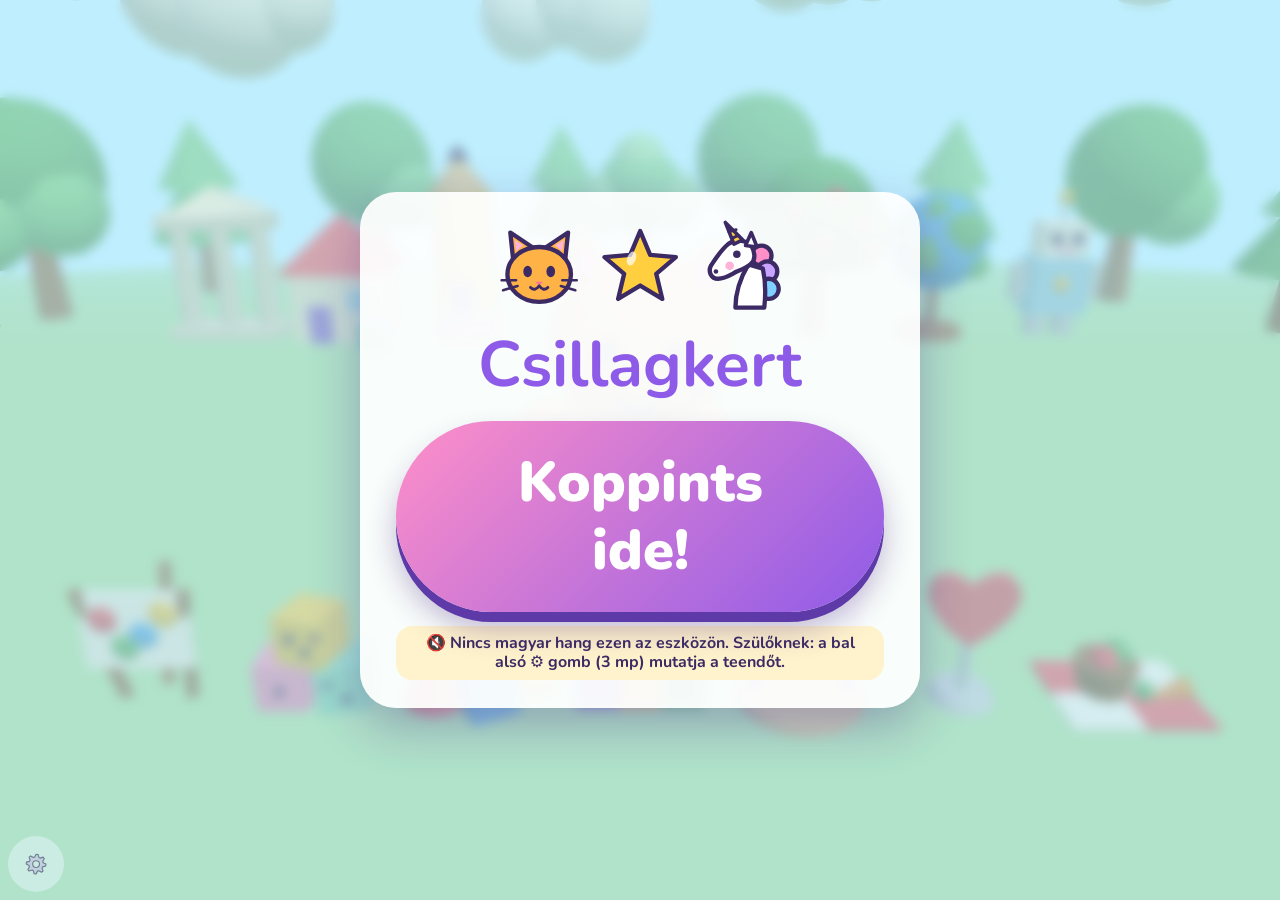
==== commit 9935b9d6: "M5/3: saját ikonok, Nunito betű, rugós gombok, kevesebb mozgás, közös 3D-megjelenés - 74 saját, egyf" ====
--- a/index.html
+++ b/index.html
@@ -11,6 +11,8 @@
 <link rel="apple-touch-icon" href="icons/icon-180.png">
 <link rel="icon" type="image/png" href="icons/icon-192.png">
 <title>Csillagkert</title>
+<link rel="preload" href="fonts/nunito-latin.woff2" as="font" type="font/woff2" crossorigin>
+<link rel="preload" href="fonts/nunito-latin-ext.woff2" as="font" type="font/woff2" crossorigin>
 <link rel="stylesheet" href="style.css">
 </head>
 <body>
@@ -40,15 +42,15 @@
   <div id="meter" aria-label="Csillagok">
     
   </div>
-  <button id="hearts" aria-label="Szívek a jó tettekért"><b>❤</b><span class="n">0</span></button>
+  <button id="hearts" aria-label="Szívek a jó tettekért"><b data-icon="ui-heart">❤</b><span class="n">0</span></button>
   <button id="gift-next" class="round" aria-label="A következő ajándék"><span class="ic"></span><span class="bow"></span></button>
-  <button id="again" class="round" aria-label="Mondd újra">🔊</button>
+  <button id="again" class="round" aria-label="Mondd újra" data-icon="ui-speaker">🔊</button>
 </header>
 
 <!-- Első koppintás: ez oldja fel a hangot az iPaden -->
 <section id="start">
   <div class="card">
-    <div class="big-emoji">🐱⭐🦄</div>
+    <div class="big-emoji"><span data-icon="g-foodcatch">🐱</span><span data-icon="tab-matrica">⭐</span><span data-icon="g-sparkhorn">🦄</span></div>
     <h1>Csillagkert</h1>
     <button id="start-btn" class="giant">Koppints ide!</button>
     <div id="who" class="who" hidden></div>
@@ -67,12 +69,12 @@
 
 <!-- Feladat -->
 <section id="stage" hidden></section>
-<button id="stage-x" class="round xbtn" aria-label="Kilépek" hidden>✕</button>
+<button id="stage-x" class="round xbtn" aria-label="Kilépek" data-icon="ui-close" hidden>✕</button>
 
 <!-- Név (elsőre; átugorható) -->
 <section id="name-screen" hidden>
   <div class="card">
-    <button id="name-skip" class="round xbtn in" aria-label="Átugrom">✕</button>
+    <button id="name-skip" class="round xbtn in" aria-label="Átugrom" data-icon="ui-close">✕</button>
     <h2>Hogy hívnak? 🌟</h2>
     <input id="name-input" type="text" autocomplete="off" maxlength="30" placeholder="Írd ide a neved">
     <div style="margin-top:18px"><button id="name-ok" class="giant">Kész</button></div>
@@ -82,28 +84,28 @@
 <!-- Jutalom -->
 <section id="reward" hidden>
   <div class="card wide">
-    <button id="reward-x" class="round xbtn in" aria-label="Nem kérek">✕</button>
-    <h2>🎉 Megvan az összes csillag!</h2>
+    <button id="reward-x" class="round xbtn in" aria-label="Nem kérek" data-icon="ui-close">✕</button>
+    <h2><span data-icon="tab-matrica">🎉</span> Megvan az összes csillag!</h2>
     <div class="choices">
-      <button class="choice" data-game="sparkhorn"><span>🦄</span>Unikornis-futás</button>
-      <button class="choice" data-game="bubbles"><span>🫧</span>Buborékpukkasztás</button>
-      <button class="choice" data-game="foodcatch"><span>🐱</span>Etesd a cicát</button>
-      <button class="choice" data-game="healthy"><span>🍎</span>Hami-adagoló</button>
-      <button class="choice" data-game="race"><span>🏁</span>Felhővár-verseny</button>
-      <button class="choice" data-game="openworld"><span>🌈</span>Szabad futás</button>
-      <button class="choice" data-game="pet"><span>🐾</span>Barátom</button>
-      <button class="choice" data-game="dressup"><span>👑</span>Unikornis-öltöztető</button>
+      <button class="choice" data-game="sparkhorn"><span data-icon="g-sparkhorn">🦄</span>Unikornis-futás</button>
+      <button class="choice" data-game="bubbles"><span data-icon="g-bubbles">🫧</span>Buborék&shy;pukkasztás</button>
+      <button class="choice" data-game="foodcatch"><span data-icon="g-foodcatch">🐱</span>Etesd a cicát</button>
+      <button class="choice" data-game="healthy"><span data-icon="g-healthy">🍎</span>Hami-adagoló</button>
+      <button class="choice" data-game="race"><span data-icon="g-race">🏁</span>Felhővár-verseny</button>
+      <button class="choice" data-game="openworld"><span data-icon="g-openworld">🌈</span>Szabad futás</button>
+      <button class="choice" data-game="pet"><span data-icon="g-pet">🐾</span>Barátom</button>
+      <button class="choice" data-game="dressup"><span data-icon="g-dressup">👑</span>Unikornis-öltöztető</button>
     </div>
   </div>
 </section>
 <section id="game" hidden>
-  <div id="game-bar"><button id="game-back" class="round" aria-label="Vissza">⬅</button><span id="game-soon" title="Mindjárt hazamegyünk" hidden>🌅</span></div>
+  <div id="game-bar"><button id="game-back" class="round" aria-label="Vissza" data-icon="ui-back">⬅</button><span id="game-soon" title="Mindjárt hazamegyünk" data-icon="ui-sunset" hidden>🌅</span></div>
   <div id="game-body"></div>
-  <div id="game-bye" hidden><div class="card"><div class="bye-icon">🌟🏡🌟</div><h2>Ez nagyon jó volt!</h2><button id="game-bye-home" class="giant">🏡 Haza</button></div></div>
+  <div id="game-bye" hidden><div class="card"><div class="bye-icon"><span data-icon="tab-matrica">🌟</span><span data-icon="ui-home">🏡</span><span data-icon="tab-matrica">🌟</span></div><h2>Ez nagyon jó volt!</h2><button id="game-bye-home" class="giant"><span data-icon="ui-home">🏡</span> Haza</button></div></div>
 </section>
 
 <!-- Szülői sarok: 3 mp-ig nyomva tartva nyílik -->
-<button id="parent-btn" aria-label="Szülői beállítások (tartsd nyomva)">⚙</button>
+<button id="parent-btn" aria-label="Szülői beállítások (tartsd nyomva)" data-icon="ui-gear">⚙</button>
 <div id="parent" hidden>
   <div class="card wide">
     <h2>Szülői sarok</h2>
@@ -143,6 +145,9 @@
     <label>Rozi beszédének hangereje
       <select id="p-speech"><option value="0">halk</option><option value="1">közepes</option><option value="2">hangos</option></select>
     </label>
+    <label>Mozgás a képernyőn
+      <select id="p-calm"><option value="">a rendszer beállítása szerint</option><option value="0">teljes mozgás</option><option value="1">kevesebb mozgás</option></select>
+    </label>
     <label hidden>Felolvasó hang
       <select id="p-voicesel"></select>
     </label>
--- a/style.css
+++ b/style.css
@@ -1,3 +1,9 @@
+/* Nunito (SIL Open Font License 1.1, fonts/OFL.txt): kerek végű betű, a repóban tárolva, nincs külső kérés.
+   Két részhalmaz: latin + latin-ext (ebben van az ő, ű); a böngésző csak azt tölti le, amelyik kell. */
+@font-face { font-family: "Nunito"; font-style: normal; font-weight: 400 900; font-display: swap;
+  src: url("fonts/nunito-latin-ext.woff2") format("woff2"); unicode-range: U+0100-02BA, U+02BD-02C5, U+02C7-02CC, U+02CE-02D7, U+02DD-02FF, U+0304, U+0308, U+0329, U+1D00-1DBF, U+1E00-1E9F, U+1EF2-1EFF, U+2020, U+20A0-20AB, U+20AD-20C4, U+2113, U+2C60-2C7F, U+A720-A7FF; }
+@font-face { font-family: "Nunito"; font-style: normal; font-weight: 400 900; font-display: swap;
+  src: url("fonts/nunito-latin.woff2") format("woff2"); unicode-range: U+0000-00FF, U+0131, U+0152-0153, U+02BB-02BC, U+02C6, U+02DA, U+02DC, U+0304, U+0308, U+0329, U+2000-206F, U+20AC, U+2122, U+2191, U+2193, U+2212, U+2215, U+FEFF, U+FFFD; }
 :root {
   --sky: #bfefff; --ink: #3b2a63; --card: rgba(255,255,255,.92);
   --pink: #ff8fc8; --purple: #8e5be8; --gold: #ffcf3f; --mint: #7fe0c0;
@@ -5,7 +11,8 @@
 * { box-sizing: border-box; margin: 0; padding: 0; -webkit-tap-highlight-color: transparent; }
 html, body { height: 100%; overflow: hidden; background: var(--sky); }
 body {
-  font-family: "Trebuchet MS", "Segoe UI", system-ui, sans-serif; color: var(--ink);
+  font-family: "Nunito", "Trebuchet MS", "Segoe UI", system-ui, sans-serif; color: var(--ink);
+  line-height: 1.2;   /* a Nunito alap sormagassága (1,36) nagyobb a régi betűénél (1,16): így a feladatok nem nőnek meg */
   touch-action: none; overscroll-behavior: none;
   -webkit-user-select: none; user-select: none; -webkit-touch-callout: none;
 }
@@ -268,7 +275,14 @@
 @keyframes giftgo { 0% { left: 80%; } 100% { left: 20%; } }
 
 .dress2 { position: absolute; inset: 0; display: flex; flex-direction: column; background: #fff; }
-.du-svg { flex: 1; min-height: 0; width: 100%; }
+.du-view { flex: 1; min-height: 0; width: 100%; position: relative; overflow: hidden; touch-action: none; }
+.du-bg, .du-bg svg, .du-canvas { position: absolute; inset: 0; width: 100%; height: 100%; display: block; }
+.du-stks { position: absolute; inset: 0; pointer-events: none; }
+.du-stk { position: absolute; width: clamp(44px, 9vmin, 76px); height: clamp(44px, 9vmin, 76px); transform: translate(-50%, -50%); }
+.du-zoom { position: absolute; right: 14px; bottom: 14px; z-index: 2; } .du-zoom.sel { background: var(--purple); }
+.du-hint { position: absolute; left: 50%; bottom: 18%; font-size: 44px; pointer-events: none; animation: duhint 1.6s ease-in-out infinite; transition: opacity .4s; }
+.du-hint.gone { opacity: 0; animation: none; }
+@keyframes duhint { 0%, 100% { transform: translateX(-90%); } 50% { transform: translateX(10%); } }
 .du-tabs { display: flex; gap: 8px; justify-content: center; padding: 6px; flex-wrap: wrap; }
 .du-tab { width: 58px; height: 52px; border-radius: 16px; background: #f1ebff; font-size: 28px; } .du-tab.sel { background: var(--purple); box-shadow: 0 0 0 3px #cdb8f2; }
 .du-opts { padding: 4px 10px 12px; display: flex; flex-direction: column; gap: 8px; align-items: center; }
@@ -276,7 +290,7 @@
 .du-opt { position: relative; width: 62px; height: 62px; border-radius: 50%; border: 4px solid #fff; background: #f1ebff; font-size: 30px; box-shadow: 0 3px 8px rgba(60,20,120,.3); } .du-opt.sel { border-color: var(--ink); transform: scale(1.12); }
 .du-opt.locked { filter: grayscale(.8); opacity: .75; } .du-opt .lock { position: absolute; right: -6px; bottom: -6px; font-size: 20px; }
 .du-msg { text-align: center; min-height: 22px; font-weight: 800; color: var(--ink); padding-bottom: 6px; }
-@media (max-height: 560px) { .du-svg { flex: 0 0 38%; } .du-opt, .du-tab { width: 48px; height: 48px; font-size: 24px; } }
+@media (max-height: 560px) { .du-view { flex: 0 0 38%; } .du-opt, .du-tab { width: 48px; height: 48px; font-size: 24px; } }
 
 /* --- Robotpálya (algoritmus) --- */
 .algo { gap: 12px; }
@@ -499,7 +513,7 @@
 .seq.long svg { width: clamp(30px, 6vmin, 48px) !important; }
 .answer.pic .trio { display: flex; gap: 2px; font-size: .5em; }
 .big1 { font-size: clamp(80px, 16vmin, 130px); line-height: 1; }
-.letter1 { font-size: clamp(90px, 18vmin, 150px); line-height: 1; font-weight: 800; color: #6b3fd4; font-family: "Trebuchet MS", system-ui, sans-serif; }
+.letter1 { font-size: clamp(90px, 18vmin, 150px); line-height: 1; font-weight: 800; color: #6b3fd4; }
 .analog { display: inline-flex; align-items: center; gap: 8px; font-size: clamp(40px, 8vmin, 70px); }
 .analog i { font-style: normal; } .analog b { color: var(--purple); font-size: .7em; } .analog s { width: 28px; }
 .analog b.next { border: 4px dashed #c9b3f5; border-radius: 14px; padding: 0 12px; }
@@ -622,3 +636,47 @@
 @keyframes heartup { 0% { opacity: 0; transform: translate(-50%, 0) scale(.5) } 20% { opacity: 1; transform: translate(-50%, -10px) scale(1.2) } 100% { opacity: 0; transform: translate(-50%, -90px) scale(.9) } }
 .du-opt.locked { filter: none; opacity: 1; } .du-opt.locked > :not(.lock) { filter: brightness(0); opacity: .28; }
 .du-opt.fresh { animation: glowp 1s 4 alternate; } @keyframes glowp { to { box-shadow: 0 0 0 8px rgba(255,61,127,.55); } }
+
+/* M5/3 – saját ikonok (js/icons.js): a betűmérethez igazodnak, mint az emoji, de minden eszközön egyformák */
+.ico { display: inline-block; width: 1.1em; height: 1.1em; vertical-align: -0.2em; pointer-events: none; overflow: visible; }
+.ico.flip { transform: scaleX(-1); }
+.round, .xbtn, #parent-btn { display: inline-flex; align-items: center; justify-content: center; }
+.big-emoji { display: flex; justify-content: center; gap: .1em; }
+.bye-icon .ico { margin: 0 .04em; }
+#game-bye-home .ico { vertical-align: -0.16em; }
+.choice span { line-height: 1; }
+.du-tab { height: 56px; } .du-tab .ico { font-size: 32px; } .du-tab.sel .ico { filter: drop-shadow(0 0 2px #fff); }
+.pet-tool .ico { margin-bottom: 2px; }
+.race-track .mk .ico, .race-track .finish .ico { display: block; }
+#game-soon { display: inline-flex; padding: 6px; border-radius: 50%; background: rgba(255,255,255,.92); line-height: 0; }
+.pet-back .ico { font-size: 46px; }
+
+/* M5/3 – egységes, rugós gombnyomás (js/motion.js: elengedéskor rövid rugózás) */
+:is(.giant, .round, .choice, .station, .answer, .who-card, .area-btn, .du-tab, .du-opt, .pet-tool, .pet-friend, #hearts):active { scale: .94; }
+/* „Kevesebb mozgás" (szülői sarok, vagy a rendszer beállítása): a végtelenített díszmozgások egyszer futnak le */
+.calm *, .calm *::before, .calm *::after { animation-iteration-count: 1 !important; }
+.calm .du-hint, .calm #game-soon, .calm .spark-icon, .calm #robot.intro { animation: none !important; }
+/* ami nem dísz, hanem jelzés, az kevesebb mozgásnál is látszik, csak állóképként: a felragyogó jó válasz (segítség),
+   és hogy melyik harang / billentyű szól éppen. Rozi szája beszéd közben tovább mozog (így látszik, hogy ő beszél). */
+.calm .answer.glow { animation: none !important; box-shadow: 0 0 0 10px rgba(255,207,63,.7), 0 8px 0 #cdb8f2; }
+.calm .answer.key.playing, .calm .mbell.playing, .calm .answer.playing { animation: none !important; outline: 8px solid #ffcf3f; outline-offset: 3px; }
+.calm #robot.talking .mouth { animation-iteration-count: infinite !important; }
+.calm :is(.giant, .round, .choice, .station, .answer, .who-card, .area-btn, .du-tab, .du-opt, .pet-tool, .pet-friend, #hearts):active { scale: 1; }
+
+/* M5/3 – legalább 56 px-es érintési célok és a kijelző biztonságos széle (iPad: kezdőképernyős mód, home-sáv) */
+#hearts { height: 56px; }
+.xbtn.in { width: 56px; height: 56px; }
+#parent-btn { width: 56px; height: 56px; }
+.answer, .giant { min-height: 56px; justify-content: center; }   /* a kevés tárgyas képes válasz és a robot Indítás gombja is */
+.amul { min-width: 56px; min-height: 56px; }
+.draw .swatch { width: 56px; height: 56px; }
+#hud { top: env(safe-area-inset-top, 0px); left: env(safe-area-inset-left, 0px); right: env(safe-area-inset-right, 0px); }
+#stage { padding-top: calc(100px + env(safe-area-inset-top, 0px)); padding-bottom: calc(24px + env(safe-area-inset-bottom, 0px)); }
+.xbtn:not(.in) { top: calc(100px + env(safe-area-inset-top, 0px)); right: calc(16px + env(safe-area-inset-right, 0px)); }
+#game-bar { top: calc(104px + env(safe-area-inset-top, 0px)); left: calc(12px + env(safe-area-inset-left, 0px)); }
+#parent-btn { left: calc(8px + env(safe-area-inset-left, 0px)); bottom: calc(8px + env(safe-area-inset-bottom, 0px)); }
+.ow-jump { right: calc(22px + env(safe-area-inset-right, 0px)); bottom: calc(22px + env(safe-area-inset-bottom, 0px)); }
+.pet-tools { bottom: calc(14px + env(safe-area-inset-bottom, 0px)); }
+.du-opts { padding-bottom: calc(12px + env(safe-area-inset-bottom, 0px)); }
+@media (max-height: 560px) { #stage { padding-top: calc(84px + env(safe-area-inset-top, 0px)); } .du-tab { height: 48px; } }   /* kis telefon fekvő helyzetben (nem iPad) */
+#reward h2 { padding: 0 54px; } #reward h2 .ico { vertical-align: -0.12em; }
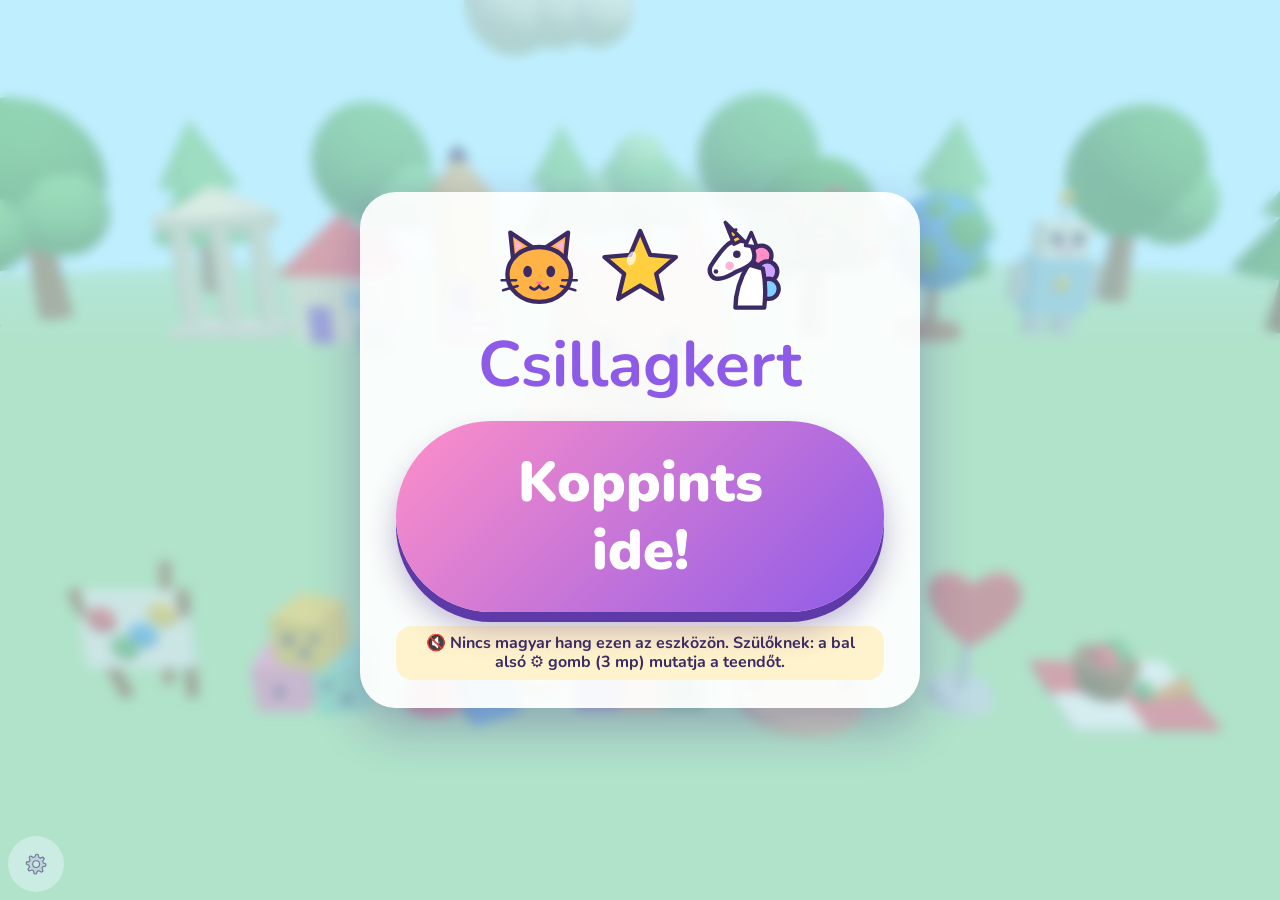
==== commit 88f931fc: "A jutalomkör hossza naponta a kezdőszámról indul A szülő kérése: a feladatok mennyisége naponta állj" ====
--- a/index.html
+++ b/index.html
@@ -136,7 +136,7 @@
     <label class="child">Jutalomjáték hossza
       <select id="p-minutes"><option value="2">2 perc</option><option value="4">4 perc</option><option value="6">6 perc</option><option value="10">10 perc</option></select>
     </label>
-    <label class="child">Hány csillag kell kezdetben a jutalomjátékhoz? (minden kör után +2)
+    <label class="child">Hány csillag kell a nap első jutalomjátékához? (aznap minden kör után +2, másnap elölről)
       <select id="p-per"><option value="5">5 csillag</option><option value="7">7 csillag</option><option value="10">10 csillag</option><option value="15">15 csillag</option></select>
     </label>
     <label>Játékhangok és zene hangereje
--- a/style.css
+++ b/style.css
@@ -460,14 +460,13 @@
 #home.map .station small { display: none; }
 #switch { top: auto; right: 16px; bottom: 16px; }
 
-/* --- M2b: kertrészek – átsikló gombok a tópartra (balra) és a tanyára (jobbra); ott a térkép jelei elhalványulnak --- */
+/* --- M2b: kertrészek – átsikló gombok a tópartra (balra) és a tanyára (jobbra); a térkép jelei ott is koppinthatók --- */
 .area-btn { position: fixed; bottom: max(16px, env(safe-area-inset-bottom)); width: 108px; height: 72px; border-radius: 36px; display: flex; align-items: center; justify-content: center; gap: 4px;
   font-size: 38px; line-height: 1; background: rgba(255,255,255,.95); box-shadow: 0 5px 0 #cdb8f2, 0 10px 18px rgba(60,20,120,.25); z-index: 11; transition: transform .1s; }
 .area-btn b { font-size: 44px; color: var(--purple); margin-top: -6px; }
 .area-btn:active { transform: translateY(4px); box-shadow: 0 1px 0 #cdb8f2; }
 #go-left { left: 68px; } #go-right { right: 88px; }
 #home .station { transition: transform .1s, opacity .35s; }
-#home.away .station { opacity: 0; pointer-events: none; }
 .who-card small { max-width: 250px; line-height: 1.25; }
 
 /* --- Generált feladatok (M4): kérdés-kép, csoportok, számsor, számkártya --- */
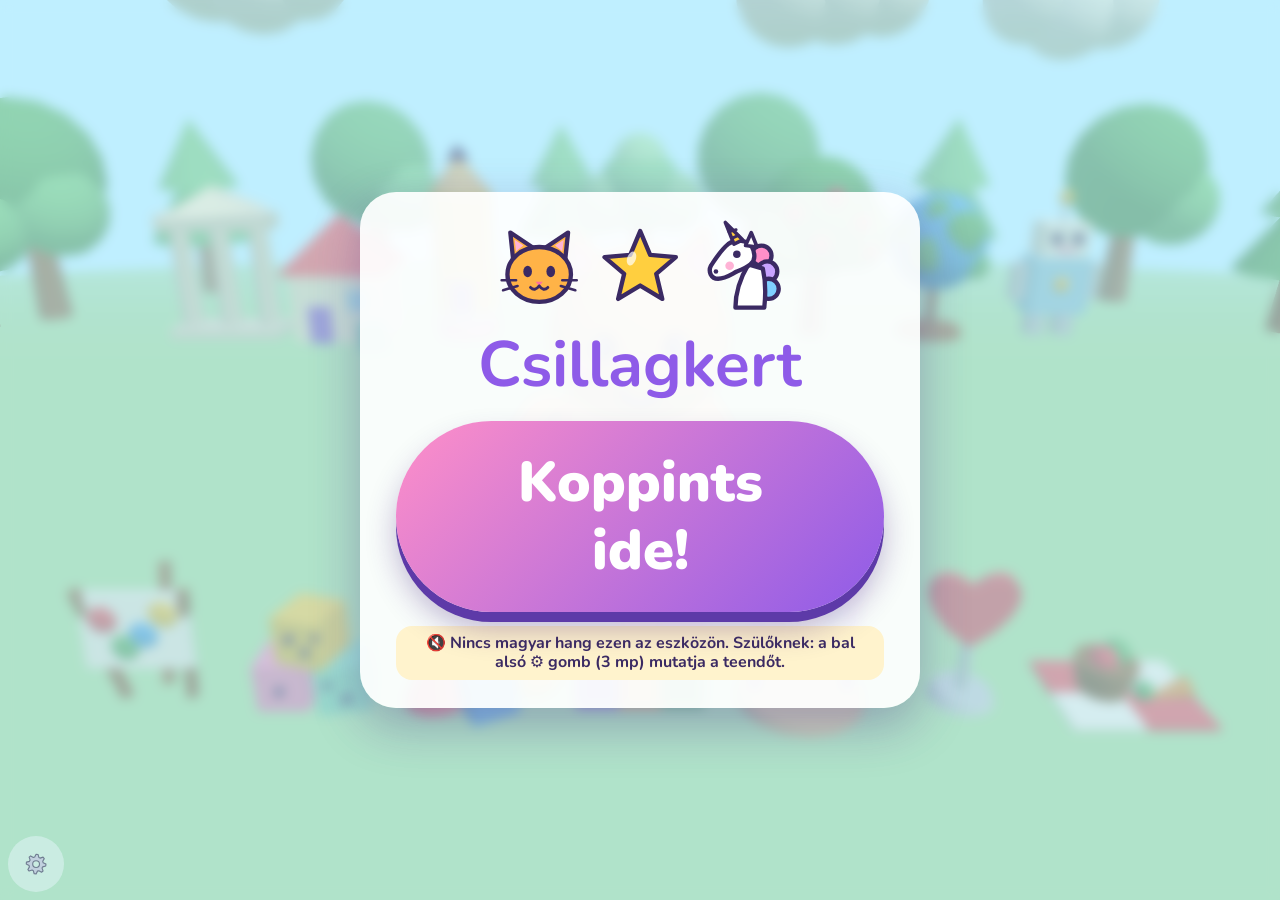
==== commit 0d757bca: "M8/1: Szülői sarok – haladás-térkép, pihenő-javaslat, kiejtés-javító, hibanapló - Haladás-térkép (js" ====
--- a/index.html
+++ b/index.html
@@ -104,6 +104,12 @@
   <div id="game-bye" hidden><div class="card"><div class="bye-icon"><span data-icon="tab-matrica">🌟</span><span data-icon="ui-home">🏡</span><span data-icon="tab-matrica">🌟</span></div><h2>Ez nagyon jó volt!</h2><button id="game-bye-home" class="giant"><span data-icon="ui-home">🏡</span> Haza</button></div></div>
 </section>
 
+<!-- Pihenő: a beállított játékidő után, két feladat között (a szülői sarokban állítható vagy kikapcsolható) -->
+<section id="break" hidden>
+  <div class="card"><div class="break-icon"><span data-icon="ui-rest">🥛</span></div><h2>Pihenő!</h2>
+    <button id="break-go" class="giant" aria-label="Folytatom"><span data-icon="ui-play">▶</span></button></div>
+</section>
+
 <!-- Szülői sarok: 3 mp-ig nyomva tartva nyílik -->
 <button id="parent-btn" aria-label="Szülői beállítások (tartsd nyomva)" data-icon="ui-gear">⚙</button>
 <div id="parent" hidden>
@@ -139,6 +145,9 @@
     <label class="child">Hány csillag kell a nap első jutalomjátékához? (aznap minden kör után +2, másnap elölről)
       <select id="p-per"><option value="5">5 csillag</option><option value="7">7 csillag</option><option value="10">10 csillag</option><option value="15">15 csillag</option></select>
     </label>
+    <label class="child">Pihenő-javaslat (ennyi perc játék után, két feladat között Rozi pihenőt és egy pohár vizet javasol)
+      <select id="p-break"><option value="0">soha</option><option value="15">15 perc után</option><option value="20">20 perc után</option><option value="30">30 perc után</option></select>
+    </label>
     <label>Játékhangok és zene hangereje
       <select id="p-volume"><option value="0">halk</option><option value="1">közepes</option><option value="2">hangos</option></select>
     </label>
@@ -153,6 +162,13 @@
     </label>
     <p id="p-voice"></p>
     <div id="p-stats" class="child"></div>
+    <div class="row child"><button id="p-print" class="small">🖨 Haladás nyomtatása</button></div>
+    <details id="p-fix"><summary>Kiejtés-javító (ha Rozi egy szót rosszul mond)</summary>
+      <p class="hint">Írd be a szót, és mellé úgy, ahogy jól hangzik (például: csillag → csil-lag). Ezen az eszközön minden gyereknél érvényes.</p>
+      <div class="fixrow"><input id="p-fix-word" type="text" autocomplete="off" maxlength="30" placeholder="a szó" aria-label="a rosszul ejtett szó"><input id="p-fix-say" type="text" autocomplete="off" maxlength="30" placeholder="így mondja" aria-label="így mondja"></div>
+      <div class="row"><button id="p-fix-try" class="small">🔊 Kipróbálom</button><button id="p-fix-add" class="small ok">Megjegyzi</button></div>
+      <div id="p-fix-list"></div>
+    </details>
     <div class="row">
       <button id="p-export" class="small child">💾 Mentés fájlba</button>
       <button id="p-import" class="small">📂 Visszatöltés fájlból</button>
@@ -166,7 +182,7 @@
     </div>
     <p class="hint">Ha nincs magyar hang: Beállítások → Kisegítő lehetőségek → Felolvasott tartalom → Hangok → Magyar.</p>
     <p class="hint">Ha a zene és a játékhangok nem szólnak, de Rozi beszél: kapcsold ki a néma módot (Vezérlőközpont → harang ikon), és hangosítsd fel az iPadet.</p>
-    <div id="p-errors" class="hint"></div>
+    <details id="p-errbox" hidden><summary id="p-errors" class="hint"></summary><ol id="p-errlist" class="hint"></ol><div class="row"><button id="p-errclear" class="small">Hibanapló törlése</button></div></details>
   </div>
 </div>
 <div id="fly-layer"></div>
--- a/style.css
+++ b/style.css
@@ -159,6 +159,28 @@
 .station small { font-size: 12px; font-weight: 800; line-height: 1.1; text-align: center; }
 #p-stats { text-align: left; font-size: 16px; margin-top: 10px; max-height: 28vh; overflow: auto; }
 #p-stats .stat { display: flex; justify-content: space-between; padding: 3px 0; border-bottom: 1px dashed #e0d6f5; }
+#p-stats { max-height: none; overflow: visible; }
+#p-stats details.pm { border-bottom: 1px dashed #e0d6f5; padding: 4px 0; }
+#p-stats details.pm summary { display: flex; gap: 8px; align-items: center; cursor: pointer; list-style: none; min-height: 44px; }
+#p-stats details.pm summary::-webkit-details-marker { display: none; }
+#p-stats .pm-name { flex: 1; font-weight: 700; } #p-stats .pm-lv { display: inline-flex; gap: 3px; } #p-stats .pm-lv i { width: 12px; height: 12px; border-radius: 50%; background: #e6defa; } #p-stats .pm-lv i.on { background: #8e5be8; }
+#p-stats .pm-lvname { font-size: 13px; color: #6d6480; min-width: 70px; } #p-stats .pm-done { min-width: 48px; text-align: right; font-weight: 700; }
+#p-stats table { width: 100%; border-collapse: collapse; font-size: 14px; margin: 4px 0 6px; } #p-stats td { padding: 2px 4px; border-top: 1px solid #f0eafb; } #p-stats td.n { text-align: right; width: 60px; } #p-stats .again { color: #b26b00; }
+#p-stats .pm-note { font-size: 13px; color: #6d6480; margin: 6px 0; }
+#p-fix, #p-errbox { text-align: left; margin: 10px 0; } #p-fix summary, #p-errbox summary { font-weight: 700; cursor: pointer; min-height: 44px; display: flex; align-items: center; gap: 6px; }
+#p-fix summary::before, #p-errbox summary::before { content: '▸'; } #p-fix[open] summary::before, #p-errbox[open] summary::before { content: '▾'; }
+#parent .fixrow { display: flex; gap: 8px; } #parent .fixrow input { flex: 1; }
+#p-fix-list .fx { display: flex; align-items: center; gap: 8px; padding: 4px 0; border-bottom: 1px dashed #e0d6f5; } #p-fix-list .fx span { flex: 1; }
+@media print {
+  body.print-progress > *:not(#parent) { display: none !important; }
+  body.print-progress #parent { position: static; background: none; }
+  body.print-progress #parent .card > *:not(#p-stats):not(.pm-title) { display: none !important; }
+  body.print-progress #parent .card { max-height: none; overflow: visible; box-shadow: none; }
+  body.print-progress #p-stats { max-height: none; overflow: visible; }
+  body.print-progress { background: #fff !important; }
+  body.print-progress #parent .card { background: #fff; padding: 0; width: auto; max-width: none; }
+  body.print-progress #p-stats details.pm { break-inside: avoid; }
+}
 #parent .card { max-height: 92vh; overflow: auto; }
 #reward .card { max-height: 94vh; overflow: auto; }
 .choice { width: min(42vw, 260px); }
@@ -239,6 +261,34 @@
 
 .ow-load { position: absolute; inset: 0; display: flex; align-items: center; justify-content: center; font-size: 30px; font-weight: 900; background: #bfe9ff; z-index: 3; }
 .ow-hint { position: absolute; left: 0; right: 0; bottom: 6vh; text-align: center; font-size: 24px; font-weight: 900; color: #fff; text-shadow: 0 3px 8px rgba(60,20,120,.7); transition: opacity .6s; pointer-events: none; }
+/* Varázsvilág: a megtalálható nevezetességek sora (ami még nincs meg, halvány) és a képes iránymutató */
+.ow-album { position: absolute; top: calc(10px + env(safe-area-inset-top, 0px)); left: 50%; transform: translateX(-50%); display: flex; gap: 8px; z-index: 4; }
+.ow-lm { width: 60px; height: 60px; font-size: 40px; background: rgba(255,255,255,.75); padding: 0; }
+.ow-lm .ico { opacity: .28; filter: grayscale(1); transition: opacity .4s, filter .4s; }
+.ow-lm.got { background: rgba(255,255,255,.95); } .ow-lm.got .ico { opacity: 1; filter: none; }
+/* Varázskönyv: a barátnak fogadott varázslények és a nevezetességek (ami még nincs meg, árnyék) */
+.ow-book { position: absolute; top: calc(88px + env(safe-area-inset-top, 0px)); right: calc(12px + env(safe-area-inset-right, 0px)); width: 64px; height: 64px; font-size: 44px; padding: 0; z-index: 4; background: rgba(255,255,255,.9); }
+.ow-book.new { animation: hop 1.2s infinite; box-shadow: 0 0 0 4px #ffd84a; }
+.ow-bookpage { position: absolute; inset: 0; z-index: 6; display: flex; align-items: center; justify-content: center; background: rgba(40,20,80,.45); }
+.ow-bookpage[hidden] { display: none; }
+.ow-bookcard { position: relative; display: grid; grid-template-columns: repeat(5, 96px); gap: 14px; padding: 26px 26px 22px; border-radius: 28px; background: #fff8ec; box-shadow: 0 10px 40px rgba(40,20,80,.4); max-width: calc(100vw - 32px); }
+@media (max-width: 640px) { .ow-bookcard { grid-template-columns: repeat(3, 88px); } }
+.ow-bk { width: 96px; height: 96px; font-size: 70px; padding: 0; border-radius: 22px; background: #fff; }
+.ow-bk .ico { opacity: .22; filter: grayscale(1) brightness(.4); transition: opacity .4s, filter .4s; }
+.ow-bk.lm { background: #eef6ff; }
+.ow-bk.got { background: #fff1b8; box-shadow: inset 0 0 0 4px #ffd84a; } .ow-bk.got .ico { opacity: 1; filter: none; }
+.ow-bookclose { position: absolute; right: -14px; top: -14px; width: 60px; height: 60px; font-size: 30px; padding: 0; }
+/* a kaland: a gyűjtendő dolog képe és a megtelő pöttyök (számok nélkül) */
+.ow-adv { position: absolute; top: calc(10px + env(safe-area-inset-top, 0px)); right: calc(12px + env(safe-area-inset-right, 0px)); z-index: 4; display: flex; align-items: center; gap: 6px; min-height: 64px; padding: 6px 12px 6px 6px; border-radius: 34px; background: rgba(255,255,255,.88); }
+.ow-adv-ic { font-size: 48px; line-height: 0; }
+.ow-adv.pop .ow-adv-ic { animation: hop .5s; }
+.ow-pips { display: grid; grid-template-columns: repeat(6, 12px); gap: 4px; }
+.ow-pips i { width: 12px; height: 12px; border-radius: 50%; background: #d9d2e8; transition: background .3s, transform .3s; }
+.ow-pips i.on { background: #ffbf1f; box-shadow: 0 0 6px #ffe680; }
+.ow-adv.full .ow-pips i { background: #ff8fc8; }
+.ow-guide { position: absolute; width: 72px; height: 72px; margin: -36px 0 0 -36px; font-size: 44px; z-index: 4; background: rgba(255,255,255,.92); padding: 0; transition: left .12s linear, top .12s linear; }
+.ow-guide[hidden] { display: none; }
+.ow-guide-arrow { position: absolute; inset: -16px; font-size: 20px; pointer-events: none; display: flex; justify-content: center; align-items: flex-start; }
 .ow-jump { position: absolute; right: 22px; bottom: 22px; width: 96px; height: 96px; font-size: 48px; z-index: 4; background: rgba(255,255,255,.9); }
 
 .fc { position: absolute; inset: 0; background: linear-gradient(#bfe9ff, #ffe6f2); overflow: hidden; touch-action: none; }
@@ -602,6 +652,13 @@
 .choice[data-game="dressup"].new::after { content: '❤'; position: absolute; right: 10px; top: 8px; width: 34px; height: 34px; border-radius: 50%; background: #ff3d7f; color: #fff;
   font-size: 20px; line-height: 34px; text-align: center; animation: win 1s infinite; }
 
+#break { position: fixed; inset: 0; z-index: 54; display: flex; align-items: center; justify-content: center; background: radial-gradient(circle, rgba(225,245,255,.92), rgba(60,30,120,.45)); animation: fadein .4s; }
+#break[hidden] { display: none; }
+#break .card { text-align: center; }
+#break .break-icon { font-size: min(34vw, 34vh, 180px); line-height: 1; animation: breathe 4s ease-in-out infinite; }
+#break-go { font-size: 54px; min-width: 120px; }
+@keyframes breathe { 0%, 100% { transform: scale(1); } 50% { transform: scale(1.08); } }
+
 #gift-moment { position: fixed; inset: 0; z-index: 55; display: flex; align-items: center; justify-content: center;
   background: radial-gradient(circle, rgba(255,247,200,.6), rgba(60,30,120,.38)); animation: fadein .3s; }
 #gift-moment.passthru { pointer-events: none; background: radial-gradient(circle, rgba(255,247,200,.5), rgba(60,30,120,0) 65%); }
